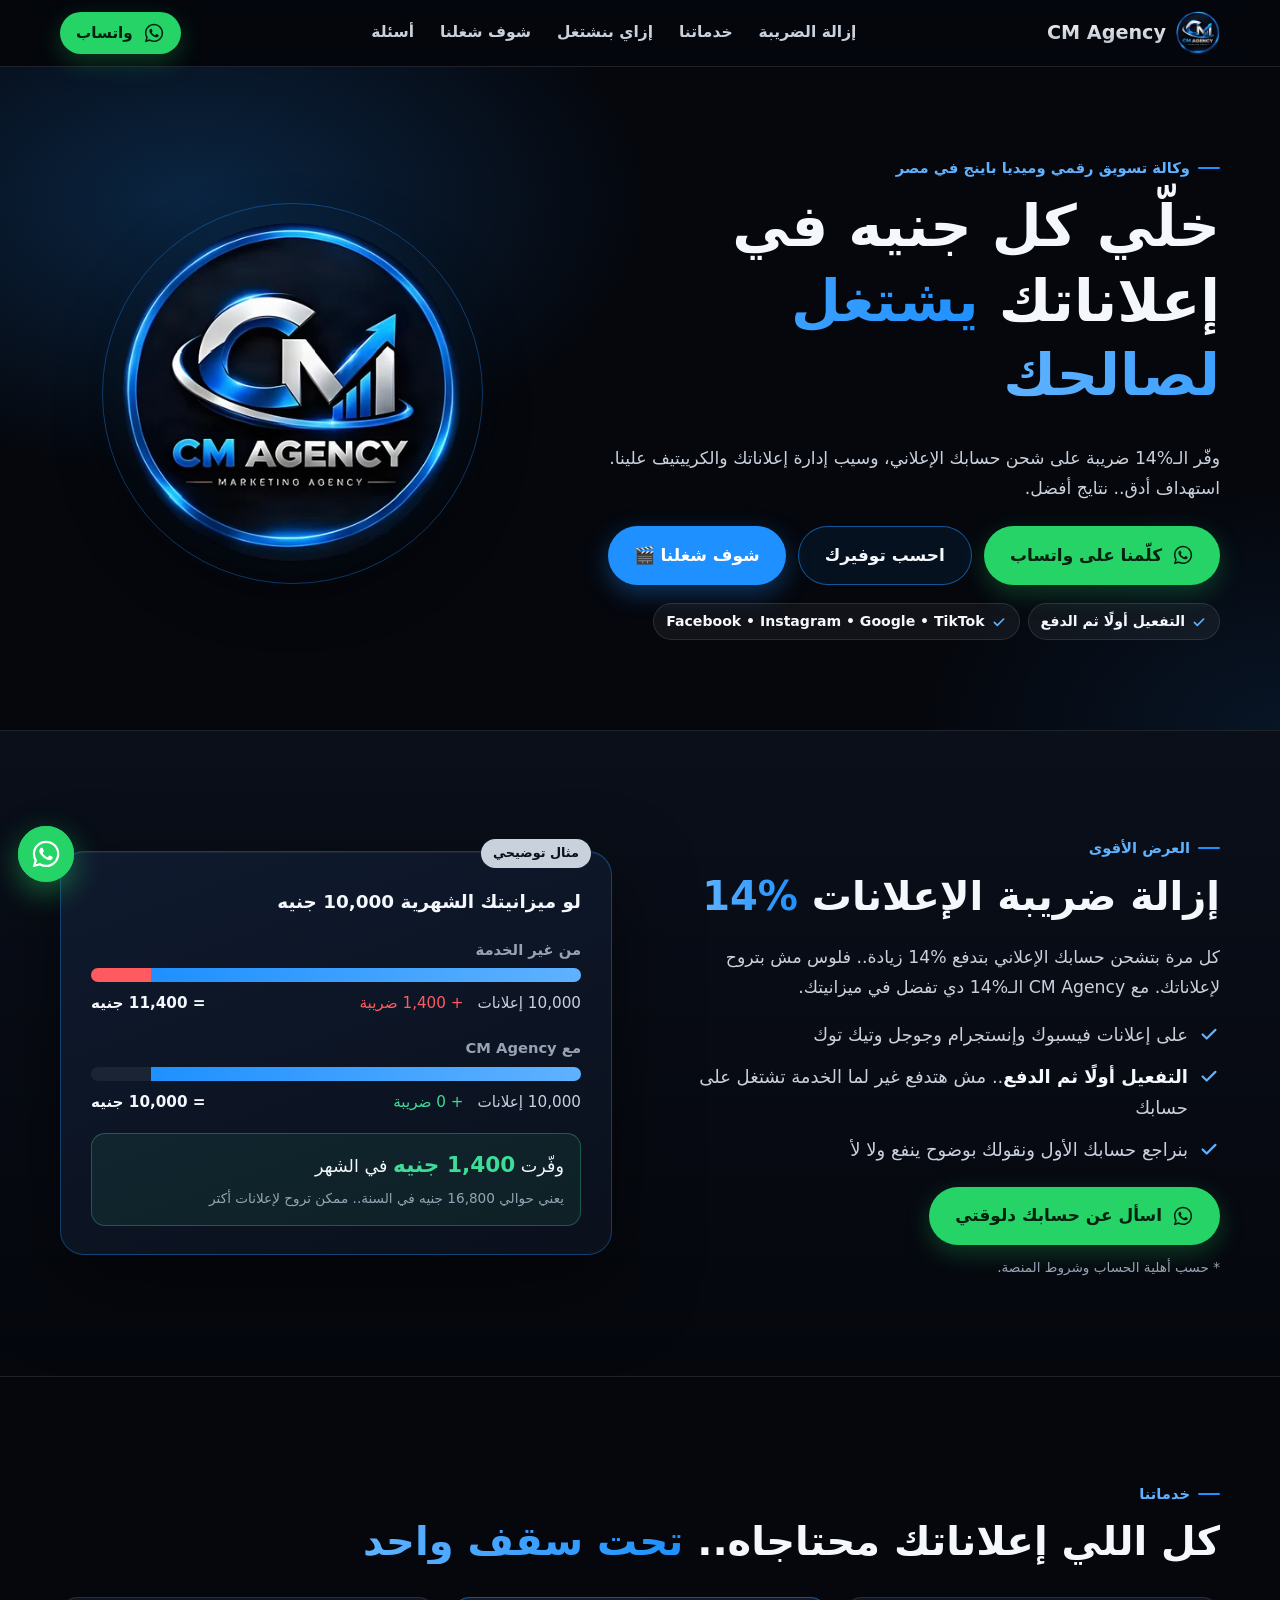
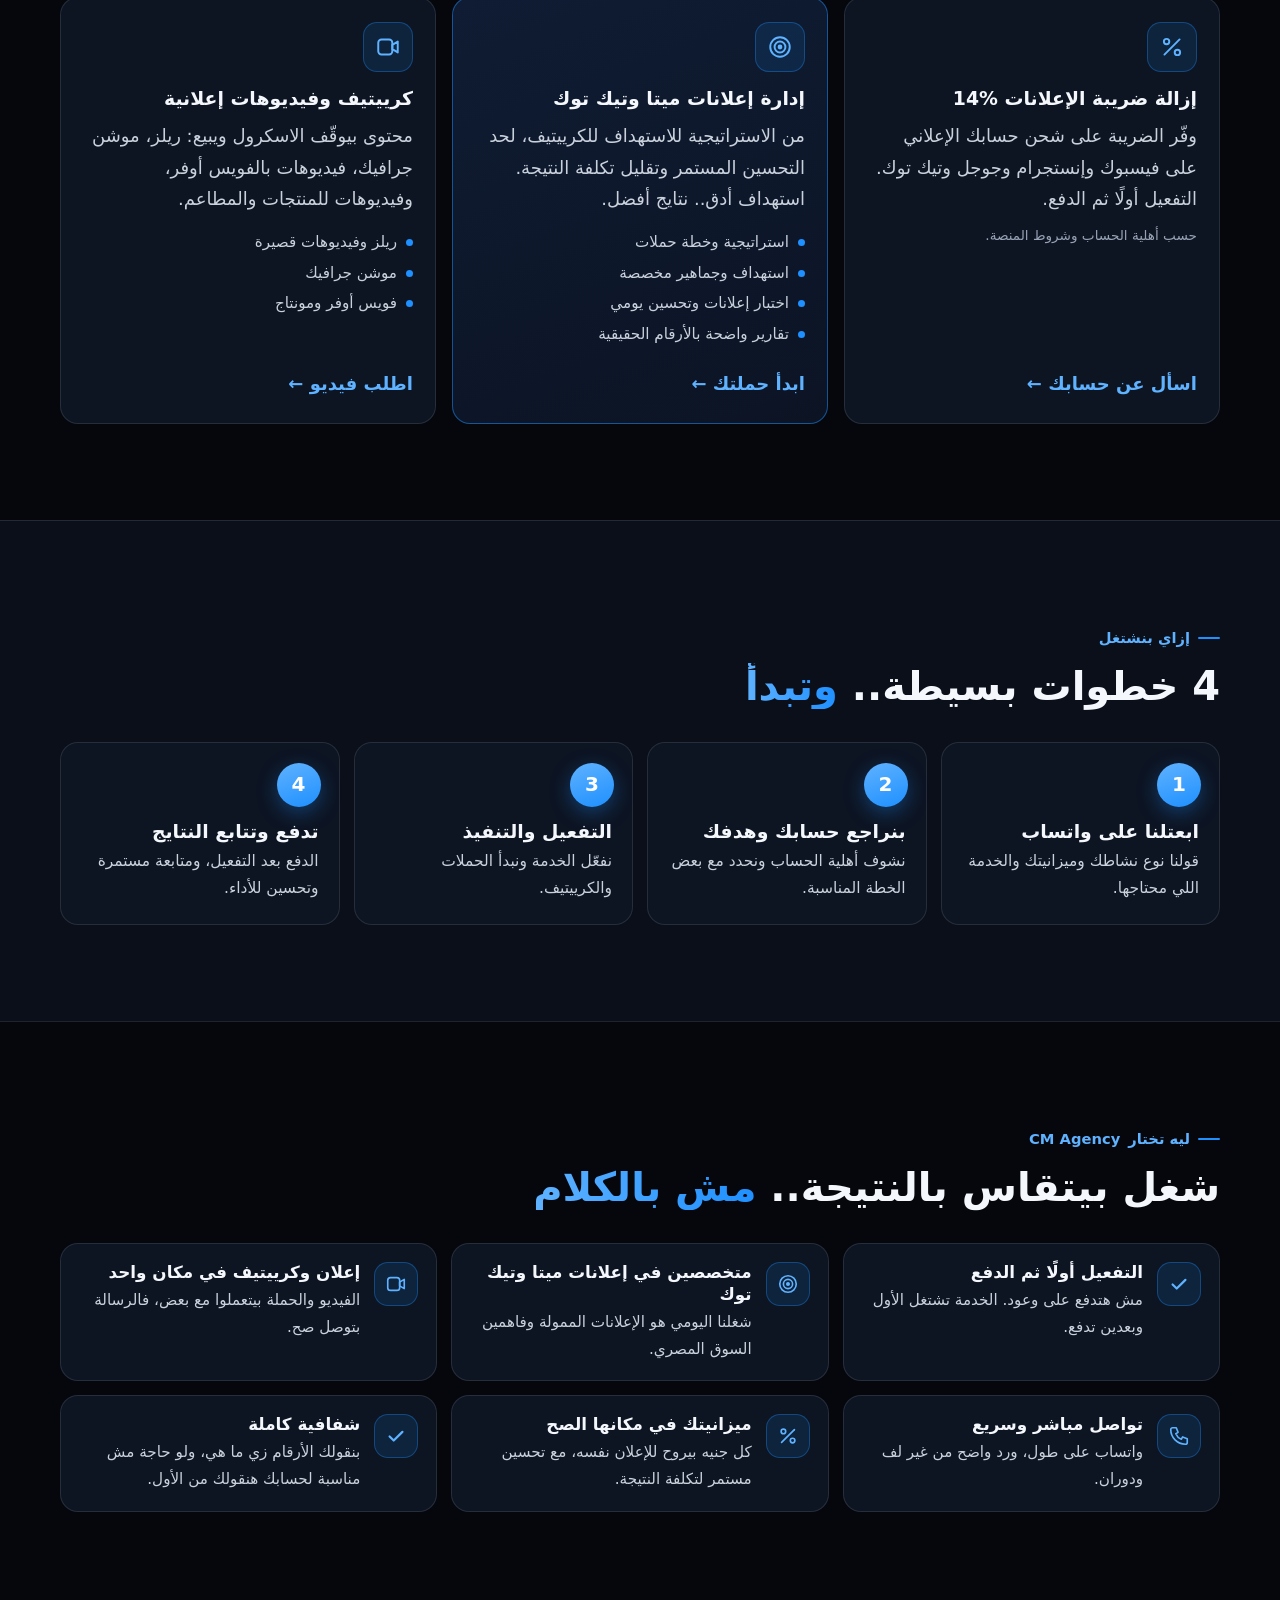
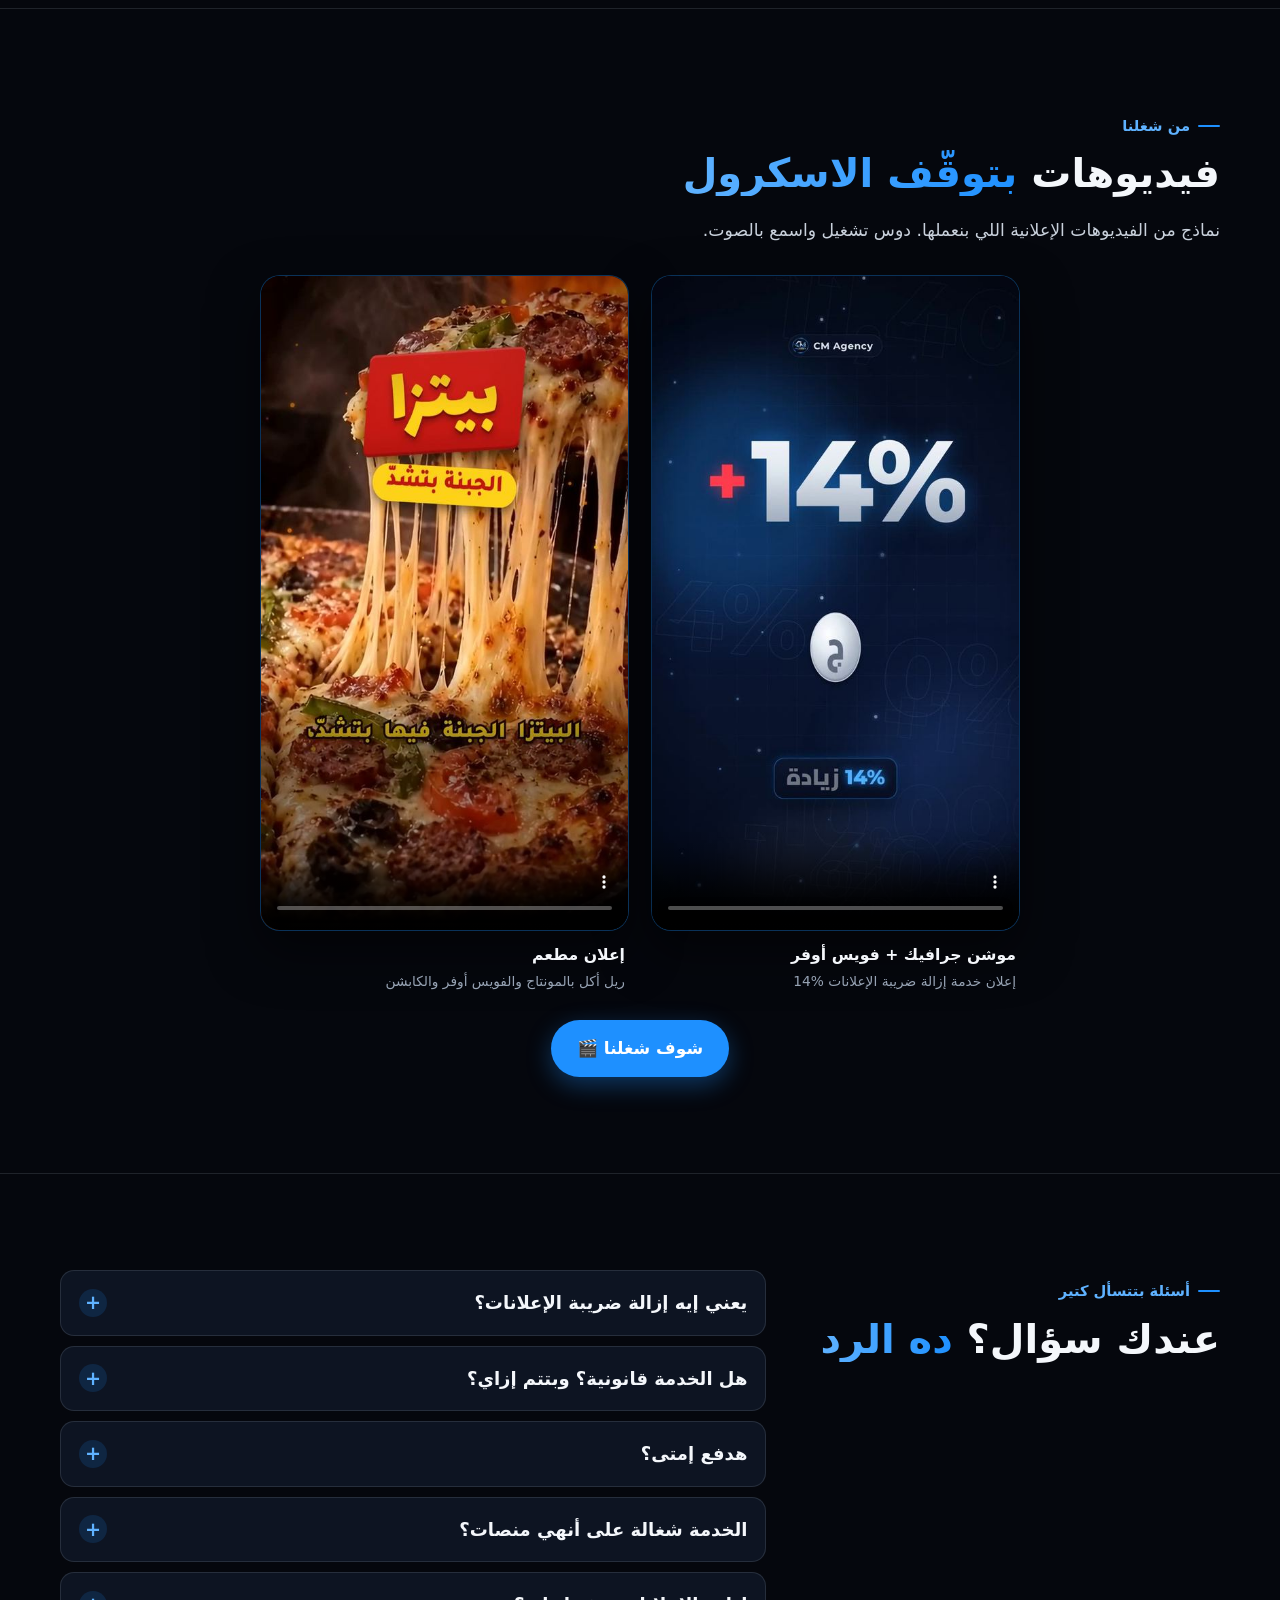
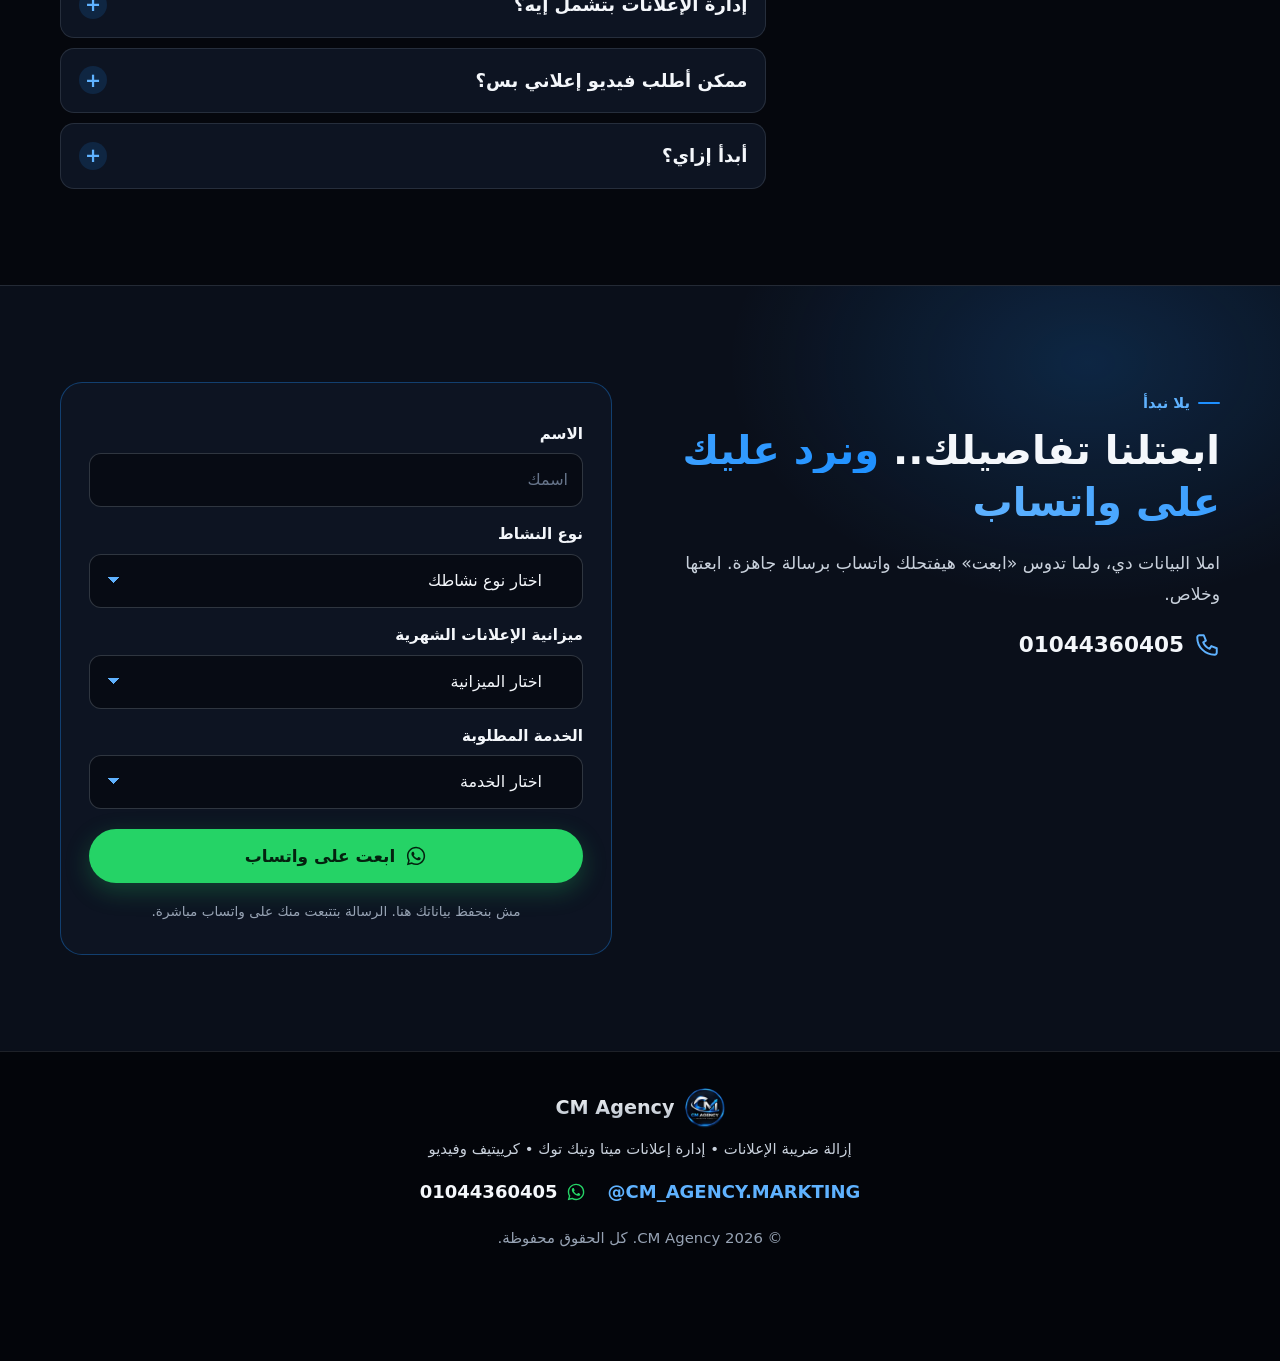
==== index.html @ 2cf94ce6 "Add main page with link to /work" ====
<!doctype html>
<html lang="ar" dir="rtl">
<head>
<meta charset="utf-8">
<meta name="viewport" content="width=device-width, initial-scale=1, viewport-fit=cover">
<title>CM Agency | إزالة ضريبة الإعلانات 14% وإدارة إعلانات Meta وTikTok</title>
<meta name="description" content="CM Agency وكالة تسويق رقمي في مصر: إزالة ضريبة الإعلانات 14% على فيسبوك وإنستجرام وجوجل وتيك توك (التفعيل أولًا ثم الدفع)، إدارة احترافية للإعلانات، وفيديوهات وكرييتيف بتبيع.">
<meta name="theme-color" content="#05070d">
<meta property="og:title" content="CM Agency | وفّر 14% من تكلفة إعلاناتك">
<meta property="og:description" content="إزالة ضريبة الإعلانات 14% • إدارة إعلانات Meta وTikTok • فيديوهات وكرييتيف. التفعيل أولًا ثم الدفع.">
<meta property="og:image" content="https://ahmedxmarketing.github.io/cm-agency/og.png">
<meta property="og:url" content="https://ahmedxmarketing.github.io/cm-agency/">
<meta property="og:type" content="website">
<meta property="og:locale" content="ar_EG">
<link rel="icon" type="image/png" href="favicon.png">
<link rel="apple-touch-icon" href="apple-touch-icon.png">
<link rel="preload" href="assets/fonts/cairo-arabic.woff2" as="font" type="font/woff2" crossorigin>
<link rel="stylesheet" href="styles.css">
</head>
<body>
<a class="skip" href="#main">تخطّي للمحتوى</a>

<header class="topbar">
  <div class="wrap topbar__in">
    <a class="brand" href="#top" aria-label="CM Agency - الرئيسية">
      <img src="assets/logo-192.webp" width="44" height="44" alt="شعار CM Agency">
      <span class="brand__name" lang="en" dir="ltr">CM Agency</span>
    </a>
    <nav class="nav" aria-label="روابط الصفحة">
      <a href="#tax">إزالة الضريبة</a>
      <a href="#services">خدماتنا</a>
      <a href="#how">إزاي بنشتغل</a>
      <a href="work/">شوف شغلنا</a>
      <a href="#faq">أسئلة</a>
    </nav>
    <a class="btn btn--wa btn--sm" href="https://wa.me/201044360405?text=%D8%A3%D9%87%D9%84%D8%A7%D9%8B%20CM%20Agency%20%D8%B9%D8%A7%D9%8A%D8%B2%20%D8%A3%D8%B9%D8%B1%D9%81%20%D8%AA%D9%81%D8%A7%D8%B5%D9%8A%D9%84%20%D8%A3%D9%83%D8%AA%D8%B1%20%D8%B9%D9%86%20%D8%AE%D8%AF%D9%85%D8%A7%D8%AA%D9%83%D9%85" target="_blank" rel="noopener"><svg viewBox="0 0 24 24" aria-hidden="true"><path fill="currentColor" d="M12.04 2C6.58 2 2.13 6.45 2.13 11.91c0 1.75.46 3.45 1.32 4.95L2.05 22l5.25-1.38a9.9 9.9 0 0 0 4.74 1.21h.01c5.46 0 9.91-4.45 9.91-9.91 0-2.65-1.03-5.14-2.9-7.01A9.82 9.82 0 0 0 12.04 2Zm0 18.15h-.01a8.2 8.2 0 0 1-4.19-1.15l-.3-.18-3.12.82.83-3.04-.2-.31a8.23 8.23 0 0 1-1.26-4.38c0-4.54 3.7-8.24 8.25-8.24 2.2 0 4.27.86 5.83 2.42a8.18 8.18 0 0 1 2.41 5.83c0 4.54-3.7 8.23-8.24 8.23Zm4.52-6.16c-.25-.12-1.47-.72-1.69-.81-.23-.08-.39-.12-.56.13-.16.25-.64.81-.79.97-.14.17-.29.19-.54.06-.25-.12-1.05-.39-1.99-1.23-.74-.66-1.23-1.47-1.38-1.72-.14-.25-.02-.38.11-.51.11-.11.25-.29.37-.43.13-.15.17-.25.25-.42.08-.17.04-.31-.02-.43-.06-.13-.56-1.34-.76-1.84-.2-.48-.41-.42-.56-.43h-.48c-.17 0-.43.06-.66.31-.23.25-.87.85-.87 2.07 0 1.22.89 2.4 1.01 2.56.12.17 1.75 2.67 4.24 3.74.59.26 1.05.41 1.41.52.59.19 1.13.16 1.56.1.48-.07 1.47-.6 1.67-1.18.21-.58.21-1.07.14-1.18-.06-.1-.22-.16-.47-.29Z"/></svg><span>واتساب</span></a>
  </div>
</header>

<main id="main">
<section class="hero" id="top">
  <div class="wrap hero__in">
    <div class="hero__copy">
      <p class="eyebrow">وكالة تسويق رقمي وميديا باينج في مصر</p>
      <h1>خلّي كل جنيه في إعلاناتك <span class="hl">يشتغل لصالحك</span></h1>
      <p class="lead">وفّر الـ<span class="num">14%</span> ضريبة على شحن حسابك الإعلاني، وسيب إدارة إعلاناتك والكرييتيف علينا. استهداف أدق.. نتايج أفضل.</p>
      <div class="cta-row">
        <a class="btn btn--wa btn--lg" href="https://wa.me/201044360405?text=%D8%A3%D9%87%D9%84%D8%A7%D9%8B%20CM%20Agency%20%D8%B9%D8%A7%D9%8A%D8%B2%20%D8%A3%D8%B9%D8%B1%D9%81%20%D8%AA%D9%81%D8%A7%D8%B5%D9%8A%D9%84%20%D8%A3%D9%83%D8%AA%D8%B1%20%D8%B9%D9%86%20%D8%AE%D8%AF%D9%85%D8%A7%D8%AA%D9%83%D9%85" target="_blank" rel="noopener"><svg viewBox="0 0 24 24" aria-hidden="true"><path fill="currentColor" d="M12.04 2C6.58 2 2.13 6.45 2.13 11.91c0 1.75.46 3.45 1.32 4.95L2.05 22l5.25-1.38a9.9 9.9 0 0 0 4.74 1.21h.01c5.46 0 9.91-4.45 9.91-9.91 0-2.65-1.03-5.14-2.9-7.01A9.82 9.82 0 0 0 12.04 2Zm0 18.15h-.01a8.2 8.2 0 0 1-4.19-1.15l-.3-.18-3.12.82.83-3.04-.2-.31a8.23 8.23 0 0 1-1.26-4.38c0-4.54 3.7-8.24 8.25-8.24 2.2 0 4.27.86 5.83 2.42a8.18 8.18 0 0 1 2.41 5.83c0 4.54-3.7 8.23-8.24 8.23Zm4.52-6.16c-.25-.12-1.47-.72-1.69-.81-.23-.08-.39-.12-.56.13-.16.25-.64.81-.79.97-.14.17-.29.19-.54.06-.25-.12-1.05-.39-1.99-1.23-.74-.66-1.23-1.47-1.38-1.72-.14-.25-.02-.38.11-.51.11-.11.25-.29.37-.43.13-.15.17-.25.25-.42.08-.17.04-.31-.02-.43-.06-.13-.56-1.34-.76-1.84-.2-.48-.41-.42-.56-.43h-.48c-.17 0-.43.06-.66.31-.23.25-.87.85-.87 2.07 0 1.22.89 2.4 1.01 2.56.12.17 1.75 2.67 4.24 3.74.59.26 1.05.41 1.41.52.59.19 1.13.16 1.56.1.48-.07 1.47-.6 1.67-1.18.21-.58.21-1.07.14-1.18-.06-.1-.22-.16-.47-.29Z"/></svg><span>كلّمنا على واتساب</span></a>
        <a class="btn btn--ghost btn--lg" href="#tax">احسب توفيرك</a>
        <a class="btn btn--work btn--lg" href="work/">شوف شغلنا 🎬</a>
      </div>
      <ul class="chips" aria-label="مميزات سريعة">
        <li><svg viewBox="0 0 24 24" aria-hidden="true" fill="none" stroke="currentColor" stroke-width="2.4" stroke-linecap="round" stroke-linejoin="round"><path d="m5 12.5 4.5 4.5L19 7.5"/></svg>التفعيل أولًا ثم الدفع</li>
        <li><svg viewBox="0 0 24 24" aria-hidden="true" fill="none" stroke="currentColor" stroke-width="2.4" stroke-linecap="round" stroke-linejoin="round"><path d="m5 12.5 4.5 4.5L19 7.5"/></svg><span lang="en" dir="ltr">Facebook • Instagram • Google • TikTok</span></li>
      </ul>
    </div>
    <div class="hero__art" aria-hidden="true">
      <div class="orb"><img src="assets/logo-384.webp" width="384" height="384" alt="" fetchpriority="high"></div>
    </div>
  </div>
</section>

<section class="section tax" id="tax" aria-labelledby="tax-h">
  <div class="wrap tax__in">
    <div class="tax__copy">
      <p class="eyebrow">العرض الأقوى</p>
      <h2 id="tax-h">إزالة ضريبة الإعلانات <span class="hl num">14%</span></h2>
      <p class="lead">كل مرة بتشحن حسابك الإعلاني بتدفع <span class="num">14%</span> زيادة.. فلوس مش بتروح لإعلاناتك. مع CM Agency الـ<span class="num">14%</span> دي تفضل في ميزانيتك.</p>
      <ul class="ticks">
        <li><svg viewBox="0 0 24 24" aria-hidden="true" fill="none" stroke="currentColor" stroke-width="2.4" stroke-linecap="round" stroke-linejoin="round"><path d="m5 12.5 4.5 4.5L19 7.5"/></svg><span>على إعلانات فيسبوك وإنستجرام وجوجل وتيك توك</span></li>
        <li><svg viewBox="0 0 24 24" aria-hidden="true" fill="none" stroke="currentColor" stroke-width="2.4" stroke-linecap="round" stroke-linejoin="round"><path d="m5 12.5 4.5 4.5L19 7.5"/></svg><span><strong>التفعيل أولًا ثم الدفع</strong>.. مش هتدفع غير لما الخدمة تشتغل على حسابك</span></li>
        <li><svg viewBox="0 0 24 24" aria-hidden="true" fill="none" stroke="currentColor" stroke-width="2.4" stroke-linecap="round" stroke-linejoin="round"><path d="m5 12.5 4.5 4.5L19 7.5"/></svg><span>بنراجع حسابك الأول ونقولك بوضوح ينفع ولا لأ</span></li>
      </ul>
      <a class="btn btn--wa btn--lg" href="https://wa.me/201044360405?text=%D8%A3%D9%87%D9%84%D8%A7%D9%8B%20CM%20Agency%20%D8%B9%D8%A7%D9%8A%D8%B2%20%D8%A3%D8%B9%D8%B1%D9%81%20%D8%AA%D9%81%D8%A7%D8%B5%D9%8A%D9%84%20%D8%AE%D8%AF%D9%85%D8%A9%20%D8%A5%D8%B2%D8%A7%D9%84%D8%A9%20%D8%B6%D8%B1%D9%8A%D8%A8%D8%A9%20%D8%A7%D9%84%D8%A5%D8%B9%D9%84%D8%A7%D9%86%D8%A7%D8%AA%2014%25%20%D9%88%D9%87%D9%84%20%D8%AD%D8%B3%D8%A7%D8%A8%D9%8A%20%D9%85%D8%A4%D9%87%D9%84" target="_blank" rel="noopener"><svg viewBox="0 0 24 24" aria-hidden="true"><path fill="currentColor" d="M12.04 2C6.58 2 2.13 6.45 2.13 11.91c0 1.75.46 3.45 1.32 4.95L2.05 22l5.25-1.38a9.9 9.9 0 0 0 4.74 1.21h.01c5.46 0 9.91-4.45 9.91-9.91 0-2.65-1.03-5.14-2.9-7.01A9.82 9.82 0 0 0 12.04 2Zm0 18.15h-.01a8.2 8.2 0 0 1-4.19-1.15l-.3-.18-3.12.82.83-3.04-.2-.31a8.23 8.23 0 0 1-1.26-4.38c0-4.54 3.7-8.24 8.25-8.24 2.2 0 4.27.86 5.83 2.42a8.18 8.18 0 0 1 2.41 5.83c0 4.54-3.7 8.23-8.24 8.23Zm4.52-6.16c-.25-.12-1.47-.72-1.69-.81-.23-.08-.39-.12-.56.13-.16.25-.64.81-.79.97-.14.17-.29.19-.54.06-.25-.12-1.05-.39-1.99-1.23-.74-.66-1.23-1.47-1.38-1.72-.14-.25-.02-.38.11-.51.11-.11.25-.29.37-.43.13-.15.17-.25.25-.42.08-.17.04-.31-.02-.43-.06-.13-.56-1.34-.76-1.84-.2-.48-.41-.42-.56-.43h-.48c-.17 0-.43.06-.66.31-.23.25-.87.85-.87 2.07 0 1.22.89 2.4 1.01 2.56.12.17 1.75 2.67 4.24 3.74.59.26 1.05.41 1.41.52.59.19 1.13.16 1.56.1.48-.07 1.47-.6 1.67-1.18.21-.58.21-1.07.14-1.18-.06-.1-.22-.16-.47-.29Z"/></svg><span>اسأل عن حسابك دلوقتي</span></a>
      <p class="fine">* حسب أهلية الحساب وشروط المنصة.</p>
    </div>
    <figure class="calc" aria-labelledby="calc-cap">
      <span class="tag">مثال توضيحي</span>
      <figcaption id="calc-cap" class="calc__title">لو ميزانيتك الشهرية <span class="num">10,000</span> جنيه</figcaption>
      <div class="calc__row">
        <div class="calc__label">من غير الخدمة</div>
        <div class="bar"><span class="bar__base" style="width:87.7%"></span><span class="bar__tax" style="width:12.3%"></span></div>
        <div class="calc__nums"><span><span class="num">10,000</span> إعلانات</span><span class="red">+ <span class="num">1,400</span> ضريبة</span><b>= <span class="num">11,400</span> جنيه</b></div>
      </div>
      <div class="calc__row">
        <div class="calc__label">مع <span lang="en" dir="ltr">CM Agency</span></div>
        <div class="bar"><span class="bar__base" style="width:87.7%"></span></div>
        <div class="calc__nums"><span><span class="num">10,000</span> إعلانات</span><span class="ok">+ <span class="num">0</span> ضريبة</span><b>= <span class="num">10,000</span> جنيه</b></div>
      </div>
      <div class="calc__save">وفّرت <strong><span class="num">1,400</span> جنيه</strong> في الشهر<br><small>يعني حوالي <span class="num">16,800</span> جنيه في السنة.. ممكن تروح لإعلانات أكتر</small></div>
    </figure>
  </div>
</section>

<section class="section" id="services" aria-labelledby="srv-h">
  <div class="wrap">
    <div class="head">
      <p class="eyebrow">خدماتنا</p>
      <h2 id="srv-h">كل اللي إعلاناتك محتاجاه.. <span class="hl">تحت سقف واحد</span></h2>
    </div>
    <div class="cards">
      <article class="card">
        <span class="ic"><svg viewBox="0 0 24 24" aria-hidden="true" fill="none" stroke="currentColor" stroke-width="1.8" stroke-linecap="round" stroke-linejoin="round"><path d="M19 5 5 19"/><circle cx="7" cy="7" r="2.5"/><circle cx="17" cy="17" r="2.5"/></svg></span>
        <h3>إزالة ضريبة الإعلانات <span class="num">14%</span></h3>
        <p>وفّر الضريبة على شحن حسابك الإعلاني على فيسبوك وإنستجرام وجوجل وتيك توك. التفعيل أولًا ثم الدفع.</p>
        <p class="fine">حسب أهلية الحساب وشروط المنصة.</p>
        <a class="link" href="https://wa.me/201044360405?text=%D8%A3%D9%87%D9%84%D8%A7%D9%8B%20CM%20Agency%20%D8%B9%D8%A7%D9%8A%D8%B2%20%D8%A3%D8%B9%D8%B1%D9%81%20%D8%AA%D9%81%D8%A7%D8%B5%D9%8A%D9%84%20%D8%AE%D8%AF%D9%85%D8%A9%20%D8%A5%D8%B2%D8%A7%D9%84%D8%A9%20%D8%B6%D8%B1%D9%8A%D8%A8%D8%A9%20%D8%A7%D9%84%D8%A5%D8%B9%D9%84%D8%A7%D9%86%D8%A7%D8%AA%2014%25%20%D9%88%D9%87%D9%84%20%D8%AD%D8%B3%D8%A7%D8%A8%D9%8A%20%D9%85%D8%A4%D9%87%D9%84" target="_blank" rel="noopener">اسأل عن حسابك ←</a>
      </article>
      <article class="card card--feat">
        <span class="ic"><svg viewBox="0 0 24 24" aria-hidden="true" fill="none" stroke="currentColor" stroke-width="1.8" stroke-linecap="round"><circle cx="12" cy="12" r="9"/><circle cx="12" cy="12" r="5"/><circle cx="12" cy="12" r="1.3" fill="currentColor"/></svg></span>
        <h3>إدارة إعلانات ميتا وتيك توك</h3>
        <p>من الاستراتيجية للاستهداف للكرييتيف، لحد التحسين المستمر وتقليل تكلفة النتيجة. استهداف أدق.. نتايج أفضل.</p>
        <ul class="mini"><li>استراتيجية وخطة حملات</li><li>استهداف وجماهير مخصصة</li><li>اختبار إعلانات وتحسين يومي</li><li>تقارير واضحة بالأرقام الحقيقية</li></ul>
        <a class="link" href="https://wa.me/201044360405?text=%D8%A3%D9%87%D9%84%D8%A7%D9%8B%20CM%20Agency%20%D8%B9%D8%A7%D9%8A%D8%B2%20%D8%A3%D8%B9%D8%B1%D9%81%20%D8%AA%D9%81%D8%A7%D8%B5%D9%8A%D9%84%20%D8%A5%D8%AF%D8%A7%D8%B1%D8%A9%20%D8%A7%D9%84%D8%A5%D8%B9%D9%84%D8%A7%D9%86%D8%A7%D8%AA%20%D8%B9%D9%84%D9%89%20Meta%20%D9%88TikTok" target="_blank" rel="noopener">ابدأ حملتك ←</a>
      </article>
      <article class="card">
        <span class="ic"><svg viewBox="0 0 24 24" aria-hidden="true" fill="none" stroke="currentColor" stroke-width="1.8" stroke-linejoin="round"><rect x="3" y="5" width="13" height="14" rx="3"/><path d="m16 10 5-3v10l-5-3z"/></svg></span>
        <h3>كرييتيف وفيديوهات إعلانية</h3>
        <p>محتوى بيوقّف الاسكرول ويبيع: ريلز، موشن جرافيك، فيديوهات بالفويس أوفر، وفيديوهات للمنتجات والمطاعم.</p>
        <ul class="mini"><li>ريلز وفيديوهات قصيرة</li><li>موشن جرافيك</li><li>فويس أوفر ومونتاج</li></ul>
        <a class="link" href="https://wa.me/201044360405?text=%D8%A3%D9%87%D9%84%D8%A7%D9%8B%20CM%20Agency%20%D8%B9%D8%A7%D9%8A%D8%B2%20%D9%81%D9%8A%D8%AF%D9%8A%D9%88%20%D8%A5%D8%B9%D9%84%D8%A7%D9%86%D9%8A%20/%20%D9%83%D8%B1%D9%8A%D9%8A%D8%AA%D9%8A%D9%81%20%D9%84%D9%85%D8%B4%D8%B1%D9%88%D8%B9%D9%8A" target="_blank" rel="noopener">اطلب فيديو ←</a>
      </article>
    </div>
  </div>
</section>

<section class="section how" id="how" aria-labelledby="how-h">
  <div class="wrap">
    <div class="head">
      <p class="eyebrow">إزاي بنشتغل</p>
      <h2 id="how-h">4 خطوات بسيطة.. <span class="hl">وتبدأ</span></h2>
    </div>
    <ol class="steps">
      <li><span class="step__n">1</span><h3>ابعتلنا على واتساب</h3><p>قولنا نوع نشاطك وميزانيتك والخدمة اللي محتاجها.</p></li>
      <li><span class="step__n">2</span><h3>بنراجع حسابك وهدفك</h3><p>نشوف أهلية الحساب ونحدد مع بعض الخطة المناسبة.</p></li>
      <li><span class="step__n">3</span><h3>التفعيل والتنفيذ</h3><p>نفعّل الخدمة ونبدأ الحملات والكرييتيف.</p></li>
      <li><span class="step__n">4</span><h3>تدفع وتتابع النتايج</h3><p>الدفع بعد التفعيل، ومتابعة مستمرة وتحسين للأداء.</p></li>
    </ol>
  </div>
</section>

<section class="section" id="why" aria-labelledby="why-h">
  <div class="wrap">
    <div class="head">
      <p class="eyebrow">ليه تختار <span lang="en" dir="ltr">CM Agency</span></p>
      <h2 id="why-h">شغل بيتقاس بالنتيجة.. <span class="hl">مش بالكلام</span></h2>
    </div>
    <ul class="why">
      <li><span class="ic"><svg viewBox="0 0 24 24" aria-hidden="true" fill="none" stroke="currentColor" stroke-width="2.4" stroke-linecap="round" stroke-linejoin="round"><path d="m5 12.5 4.5 4.5L19 7.5"/></svg></span><div><h3>التفعيل أولًا ثم الدفع</h3><p>مش هتدفع على وعود. الخدمة تشتغل الأول وبعدين تدفع.</p></div></li>
      <li><span class="ic"><svg viewBox="0 0 24 24" aria-hidden="true" fill="none" stroke="currentColor" stroke-width="1.8" stroke-linecap="round"><circle cx="12" cy="12" r="9"/><circle cx="12" cy="12" r="5"/><circle cx="12" cy="12" r="1.3" fill="currentColor"/></svg></span><div><h3>متخصصين في إعلانات ميتا وتيك توك</h3><p>شغلنا اليومي هو الإعلانات الممولة وفاهمين السوق المصري.</p></div></li>
      <li><span class="ic"><svg viewBox="0 0 24 24" aria-hidden="true" fill="none" stroke="currentColor" stroke-width="1.8" stroke-linejoin="round"><rect x="3" y="5" width="13" height="14" rx="3"/><path d="m16 10 5-3v10l-5-3z"/></svg></span><div><h3>إعلان وكرييتيف في مكان واحد</h3><p>الفيديو والحملة بيتعملوا مع بعض، فالرسالة بتوصل صح.</p></div></li>
      <li><span class="ic"><svg viewBox="0 0 24 24" aria-hidden="true" fill="none" stroke="currentColor" stroke-width="1.8" stroke-linejoin="round"><path d="M5 3h4l2 5-2.5 1.5a11 11 0 0 0 6 6L16 13l5 2v4a2 2 0 0 1-2 2A16 16 0 0 1 3 5a2 2 0 0 1 2-2Z"/></svg></span><div><h3>تواصل مباشر وسريع</h3><p>واتساب على طول، ورد واضح من غير لف ودوران.</p></div></li>
      <li><span class="ic"><svg viewBox="0 0 24 24" aria-hidden="true" fill="none" stroke="currentColor" stroke-width="1.8" stroke-linecap="round" stroke-linejoin="round"><path d="M19 5 5 19"/><circle cx="7" cy="7" r="2.5"/><circle cx="17" cy="17" r="2.5"/></svg></span><div><h3>ميزانيتك في مكانها الصح</h3><p>كل جنيه بيروح للإعلان نفسه، مع تحسين مستمر لتكلفة النتيجة.</p></div></li>
      <li><span class="ic"><svg viewBox="0 0 24 24" aria-hidden="true" fill="none" stroke="currentColor" stroke-width="2.4" stroke-linecap="round" stroke-linejoin="round"><path d="m5 12.5 4.5 4.5L19 7.5"/></svg></span><div><h3>شفافية كاملة</h3><p>بنقولك الأرقام زي ما هي، ولو حاجة مش مناسبة لحسابك هنقولك من الأول.</p></div></li>
    </ul>
  </div>
</section>

<section class="section work" id="work" aria-labelledby="work-h">
  <div class="wrap">
    <div class="head">
      <p class="eyebrow">من شغلنا</p>
      <h2 id="work-h">فيديوهات <span class="hl">بتوقّف الاسكرول</span></h2>
      <p class="lead">نماذج من الفيديوهات الإعلانية اللي بنعملها. دوس تشغيل واسمع بالصوت.</p>
    </div>
    <div class="reels">
      <figure class="reel">
        <div class="reel__frame"><video controls playsinline preload="none" poster="assets/video/cm-ads-reel-poster.jpg" width="720" height="1280" aria-label="فيديو موشن جرافيك عن إزالة ضريبة الإعلانات 14%"><source src="assets/video/cm-ads-reel.mp4" type="video/mp4"></video></div>
        <figcaption><strong>موشن جرافيك + فويس أوفر</strong><span>إعلان خدمة إزالة ضريبة الإعلانات <span class="num">14%</span></span></figcaption>
      </figure>
      <figure class="reel">
        <div class="reel__frame"><video controls playsinline preload="none" poster="assets/video/restaurant-promo-poster.jpg" width="720" height="1280" aria-label="فيديو إعلاني لمطعم"><source src="assets/video/restaurant-promo.mp4" type="video/mp4"></video></div>
        <figcaption><strong>إعلان مطعم</strong><span>ريل أكل بالمونتاج والفويس أوفر والكابشن</span></figcaption>
      </figure>
    </div>
    <div class="more-work"><a class="btn btn--work btn--lg" href="work/">شوف شغلنا 🎬</a></div>
  </div>
</section>

<section class="section faq" id="faq" aria-labelledby="faq-h">
  <div class="wrap faq__in">
    <div class="head">
      <p class="eyebrow">أسئلة بتتسأل كتير</p>
      <h2 id="faq-h">عندك سؤال؟ <span class="hl">ده الرد</span></h2>
    </div>
    <div class="qa">
      <details><summary>يعني إيه إزالة ضريبة الإعلانات؟</summary><p>لما بتشحن حسابك الإعلاني بالطريقة العادية بيتضاف على المبلغ ضريبة <span class="num">14%</span>. خدمتنا بتخلّي شحن حسابك على فيسبوك وإنستجرام وجوجل وتيك توك من غير الـ<span class="num">14%</span> دي، فالمبلغ كله يروح لإعلاناتك. ده بيتم حسب أهلية الحساب وشروط المنصة.</p></details>
      <details><summary>هل الخدمة قانونية؟ وبتتم إزاي؟</summary><p>الطريقة بتختلف حسب نوع الحساب وطريقة الدفع وشروط كل منصة، عشان كده مش بنقول وعود عامة. بنراجع حسابك الأول، ونشرحلك قبل أي خطوة إزاي الخدمة هتتم على حسابك بالظبط. ولو حسابك مش مؤهل هنقولك من البداية بوضوح.</p></details>
      <details><summary>هدفع إمتى؟</summary><p>التفعيل أولًا ثم الدفع. يعني مش هتدفع غير لما الخدمة تتفعّل على حسابك.</p></details>
      <details><summary>الخدمة شغالة على أنهي منصات؟</summary><p>إزالة الضريبة على فيسبوك وإنستجرام وجوجل وتيك توك، وإدارة الإعلانات على ميتا (فيسبوك وإنستجرام) وتيك توك.</p></details>
      <details><summary>إدارة الإعلانات بتشمل إيه؟</summary><p>الاستراتيجية، والاستهداف، والكرييتيف، وإطلاق الحملات، والتحسين المستمر لتقليل تكلفة النتيجة، مع متابعة وتقارير واضحة.</p></details>
      <details><summary>ممكن أطلب فيديو إعلاني بس؟</summary><p>أكيد. ابعتلنا نوع نشاطك والفكرة اللي في دماغك، ونقولك نقدر نعمل إيه: ريلز، موشن جرافيك، فويس أوفر، أو فيديو منتج أو مطعم.</p></details>
      <details><summary>أبدأ إزاي؟</summary><p>املا الفورم اللي تحت أو ابعتلنا على واتساب مباشرة على <a href="https://wa.me/201044360405?text=%D8%A3%D9%87%D9%84%D8%A7%D9%8B%20CM%20Agency%20%D8%B9%D8%A7%D9%8A%D8%B2%20%D8%A3%D8%B9%D8%B1%D9%81%20%D8%AA%D9%81%D8%A7%D8%B5%D9%8A%D9%84%20%D8%A3%D9%83%D8%AA%D8%B1%20%D8%B9%D9%86%20%D8%AE%D8%AF%D9%85%D8%A7%D8%AA%D9%83%D9%85" target="_blank" rel="noopener"><span class="num">01044360405</span></a>، ونرد عليك ونحدد الخطوة الجاية.</p></details>
    </div>
  </div>
</section>

<section class="section contact" id="contact" aria-labelledby="contact-h">
  <div class="wrap contact__in">
    <div class="contact__copy">
      <p class="eyebrow">يلا نبدأ</p>
      <h2 id="contact-h">ابعتلنا تفاصيلك.. <span class="hl">ونرد عليك على واتساب</span></h2>
      <p class="lead">املا البيانات دي، ولما تدوس «ابعت» هيفتحلك واتساب برسالة جاهزة. ابعتها وخلاص.</p>
      <a class="phone" href="tel:+201044360405"><svg viewBox="0 0 24 24" aria-hidden="true" fill="none" stroke="currentColor" stroke-width="1.8" stroke-linejoin="round"><path d="M5 3h4l2 5-2.5 1.5a11 11 0 0 0 6 6L16 13l5 2v4a2 2 0 0 1-2 2A16 16 0 0 1 3 5a2 2 0 0 1 2-2Z"/></svg><span class="num">01044360405</span></a>
    </div>
    <form class="form" id="lead-form" novalidate>
      <label for="f-name">الاسم</label>
      <input id="f-name" name="name" type="text" autocomplete="name" required placeholder="اسمك">
      <label for="f-biz">نوع النشاط</label>
      <select id="f-biz" name="business" required>
        <option value="" selected disabled>اختار نوع نشاطك</option>
        <option>مطعم / كافيه</option><option>متجر أونلاين</option><option>ملابس وموضة</option><option>عيادة / خدمات طبية</option><option>عقارات</option><option>تعليم / كورسات</option><option>خدمات</option><option>نشاط تاني</option>
      </select>
      <label for="f-budget">ميزانية الإعلانات الشهرية</label>
      <select id="f-budget" name="budget" required>
        <option value="" selected disabled>اختار الميزانية</option>
        <option>أقل من 5,000 جنيه</option><option>من 5,000 لـ 15,000 جنيه</option><option>من 15,000 لـ 50,000 جنيه</option><option>أكتر من 50,000 جنيه</option><option>لسه مش محدد</option>
      </select>
      <label for="f-service">الخدمة المطلوبة</label>
      <select id="f-service" name="service" required>
        <option value="" selected disabled>اختار الخدمة</option>
        <option>إزالة ضريبة الإعلانات 14%</option><option>إدارة إعلانات Meta / TikTok</option><option>فيديوهات وكرييتيف</option><option>باكدج كامل</option>
      </select>
      <p class="form__err" id="form-err" role="alert" hidden>من فضلك املا كل البيانات.</p>
      <button class="btn btn--wa btn--lg btn--block" type="submit"><svg viewBox="0 0 24 24" aria-hidden="true"><path fill="currentColor" d="M12.04 2C6.58 2 2.13 6.45 2.13 11.91c0 1.75.46 3.45 1.32 4.95L2.05 22l5.25-1.38a9.9 9.9 0 0 0 4.74 1.21h.01c5.46 0 9.91-4.45 9.91-9.91 0-2.65-1.03-5.14-2.9-7.01A9.82 9.82 0 0 0 12.04 2Zm0 18.15h-.01a8.2 8.2 0 0 1-4.19-1.15l-.3-.18-3.12.82.83-3.04-.2-.31a8.23 8.23 0 0 1-1.26-4.38c0-4.54 3.7-8.24 8.25-8.24 2.2 0 4.27.86 5.83 2.42a8.18 8.18 0 0 1 2.41 5.83c0 4.54-3.7 8.23-8.24 8.23Zm4.52-6.16c-.25-.12-1.47-.72-1.69-.81-.23-.08-.39-.12-.56.13-.16.25-.64.81-.79.97-.14.17-.29.19-.54.06-.25-.12-1.05-.39-1.99-1.23-.74-.66-1.23-1.47-1.38-1.72-.14-.25-.02-.38.11-.51.11-.11.25-.29.37-.43.13-.15.17-.25.25-.42.08-.17.04-.31-.02-.43-.06-.13-.56-1.34-.76-1.84-.2-.48-.41-.42-.56-.43h-.48c-.17 0-.43.06-.66.31-.23.25-.87.85-.87 2.07 0 1.22.89 2.4 1.01 2.56.12.17 1.75 2.67 4.24 3.74.59.26 1.05.41 1.41.52.59.19 1.13.16 1.56.1.48-.07 1.47-.6 1.67-1.18.21-.58.21-1.07.14-1.18-.06-.1-.22-.16-.47-.29Z"/></svg><span>ابعت على واتساب</span></button>
      <p class="fine">مش بنحفظ بياناتك هنا. الرسالة بتتبعت منك على واتساب مباشرة.</p>
    </form>
  </div>
</section>
</main>

<footer class="footer">
  <div class="wrap footer__in">
    <div class="brand"><img src="assets/logo-192.webp" width="40" height="40" alt="" loading="lazy"><span class="brand__name" lang="en" dir="ltr">CM Agency</span></div>
    <p>إزالة ضريبة الإعلانات • إدارة إعلانات ميتا وتيك توك • كرييتيف وفيديو</p>
    <ul class="footer__links">
      <li><span class="handle" lang="en" dir="ltr">@CM_AGENCY.MARKTING</span></li>
      <li><a href="https://wa.me/201044360405?text=%D8%A3%D9%87%D9%84%D8%A7%D9%8B%20CM%20Agency%20%D8%B9%D8%A7%D9%8A%D8%B2%20%D8%A3%D8%B9%D8%B1%D9%81%20%D8%AA%D9%81%D8%A7%D8%B5%D9%8A%D9%84%20%D8%A3%D9%83%D8%AA%D8%B1%20%D8%B9%D9%86%20%D8%AE%D8%AF%D9%85%D8%A7%D8%AA%D9%83%D9%85" target="_blank" rel="noopener"><svg viewBox="0 0 24 24" aria-hidden="true"><path fill="currentColor" d="M12.04 2C6.58 2 2.13 6.45 2.13 11.91c0 1.75.46 3.45 1.32 4.95L2.05 22l5.25-1.38a9.9 9.9 0 0 0 4.74 1.21h.01c5.46 0 9.91-4.45 9.91-9.91 0-2.65-1.03-5.14-2.9-7.01A9.82 9.82 0 0 0 12.04 2Zm0 18.15h-.01a8.2 8.2 0 0 1-4.19-1.15l-.3-.18-3.12.82.83-3.04-.2-.31a8.23 8.23 0 0 1-1.26-4.38c0-4.54 3.7-8.24 8.25-8.24 2.2 0 4.27.86 5.83 2.42a8.18 8.18 0 0 1 2.41 5.83c0 4.54-3.7 8.23-8.24 8.23Zm4.52-6.16c-.25-.12-1.47-.72-1.69-.81-.23-.08-.39-.12-.56.13-.16.25-.64.81-.79.97-.14.17-.29.19-.54.06-.25-.12-1.05-.39-1.99-1.23-.74-.66-1.23-1.47-1.38-1.72-.14-.25-.02-.38.11-.51.11-.11.25-.29.37-.43.13-.15.17-.25.25-.42.08-.17.04-.31-.02-.43-.06-.13-.56-1.34-.76-1.84-.2-.48-.41-.42-.56-.43h-.48c-.17 0-.43.06-.66.31-.23.25-.87.85-.87 2.07 0 1.22.89 2.4 1.01 2.56.12.17 1.75 2.67 4.24 3.74.59.26 1.05.41 1.41.52.59.19 1.13.16 1.56.1.48-.07 1.47-.6 1.67-1.18.21-.58.21-1.07.14-1.18-.06-.1-.22-.16-.47-.29Z"/></svg><span class="num">01044360405</span></a></li>
    </ul>
    <p class="fine">© <span class="num">2026</span> <span lang="en" dir="ltr">CM Agency</span>. كل الحقوق محفوظة.</p>
  </div>
</footer>

<a class="fab" href="https://wa.me/201044360405?text=%D8%A3%D9%87%D9%84%D8%A7%D9%8B%20CM%20Agency" target="_blank" rel="noopener" aria-label="كلّمنا على واتساب"><svg viewBox="0 0 24 24" aria-hidden="true"><path fill="currentColor" d="M12.04 2C6.58 2 2.13 6.45 2.13 11.91c0 1.75.46 3.45 1.32 4.95L2.05 22l5.25-1.38a9.9 9.9 0 0 0 4.74 1.21h.01c5.46 0 9.91-4.45 9.91-9.91 0-2.65-1.03-5.14-2.9-7.01A9.82 9.82 0 0 0 12.04 2Zm0 18.15h-.01a8.2 8.2 0 0 1-4.19-1.15l-.3-.18-3.12.82.83-3.04-.2-.31a8.23 8.23 0 0 1-1.26-4.38c0-4.54 3.7-8.24 8.25-8.24 2.2 0 4.27.86 5.83 2.42a8.18 8.18 0 0 1 2.41 5.83c0 4.54-3.7 8.23-8.24 8.23Zm4.52-6.16c-.25-.12-1.47-.72-1.69-.81-.23-.08-.39-.12-.56.13-.16.25-.64.81-.79.97-.14.17-.29.19-.54.06-.25-.12-1.05-.39-1.99-1.23-.74-.66-1.23-1.47-1.38-1.72-.14-.25-.02-.38.11-.51.11-.11.25-.29.37-.43.13-.15.17-.25.25-.42.08-.17.04-.31-.02-.43-.06-.13-.56-1.34-.76-1.84-.2-.48-.41-.42-.56-.43h-.48c-.17 0-.43.06-.66.31-.23.25-.87.85-.87 2.07 0 1.22.89 2.4 1.01 2.56.12.17 1.75 2.67 4.24 3.74.59.26 1.05.41 1.41.52.59.19 1.13.16 1.56.1.48-.07 1.47-.6 1.67-1.18.21-.58.21-1.07.14-1.18-.06-.1-.22-.16-.47-.29Z"/></svg></a>
<script src="script.js" defer></script>
</body>
</html>
---- styles.css ----
@font-face{font-family:"Cairo";font-style:normal;font-weight:200 1000;font-display:swap;src:url(assets/fonts/cairo-arabic.woff2) format("woff2");unicode-range:U+0600-06FF,U+0750-077F,U+0870-08FF,U+200C-200E,U+2010-2011,U+204F,U+2E41,U+FB50-FDFF,U+FE70-FEFC}
@font-face{font-family:"Cairo";font-style:normal;font-weight:200 1000;font-display:swap;src:url(assets/fonts/cairo-latin.woff2) format("woff2");unicode-range:U+0000-00FF,U+0131,U+0152-0153,U+02BB-02BC,U+02C6,U+02DA,U+02DC,U+0304,U+0308,U+0329,U+2000-206F,U+20AC,U+2122,U+2191,U+2193,U+2212,U+2215,U+FEFF,U+FFFD}

:root{--bg:#05070d;--bg2:#0a0f1a;--card:#0d1422;--line:rgba(192,204,220,.14);--blue:#1E90FF;--blue2:#5fb2ff;--silver:#c9d1dc;--muted:#97a3b4;--white:#f4f7fb;--wa:#25D366;--red:#ff5a5f;--ok:#3ddc97;--r:18px;--wrap:1160px}
*,*::before,*::after{box-sizing:border-box}
html{scroll-behavior:smooth;-webkit-text-size-adjust:100%;scroll-padding-top:76px}
body{margin:0;background:var(--bg);color:var(--silver);font-family:"Cairo",system-ui,-apple-system,"Segoe UI",Tahoma,sans-serif;font-size:17px;line-height:1.75;overflow-x:hidden;-webkit-font-smoothing:antialiased}
img,video,svg{display:block;max-width:100%}
a{color:var(--blue2)}
h1,h2,h3{color:var(--white);line-height:1.3;margin:0 0 .5em;font-weight:900}
h1{font-size:clamp(2rem,7.6vw,3.6rem)}
h2{font-size:clamp(1.6rem,5.6vw,2.5rem)}
h3{font-size:1.18rem;font-weight:800}
p{margin:0 0 1em}
.wrap{width:min(100% - 36px,var(--wrap));margin-inline:auto}
.num{direction:ltr;unicode-bidi:isolate;display:inline-block}
.hl{background:linear-gradient(90deg,var(--blue2),var(--blue));-webkit-background-clip:text;background-clip:text;color:transparent}
.hl.num{display:inline-block}
.eyebrow{display:inline-flex;align-items:center;gap:8px;color:var(--blue2);font-weight:800;font-size:.92rem;letter-spacing:0;margin-bottom:.6em}
.eyebrow::before{content:"";width:22px;height:2px;background:var(--blue);border-radius:2px}
.lead{font-size:1.08rem;color:var(--silver);max-width:60ch}
.fine{font-size:.85rem;color:var(--muted);margin:.8em 0 0}
.skip{position:absolute;inset-inline-start:12px;top:-60px;background:var(--blue);color:#fff;padding:8px 14px;border-radius:10px;z-index:100}
.skip:focus{top:12px}
:focus-visible{outline:3px solid var(--blue2);outline-offset:3px;border-radius:8px}

/* buttons */
.btn{display:inline-flex;align-items:center;justify-content:center;gap:10px;border-radius:999px;font-family:inherit;font-weight:800;text-decoration:none;border:0;cursor:pointer;transition:transform .15s ease,box-shadow .2s ease,background .2s;white-space:nowrap}
.btn svg{width:22px;height:22px;flex:none}
.btn--lg{padding:14px 26px;font-size:1.06rem;min-height:54px}
.btn--sm{padding:8px 16px;font-size:.95rem;min-height:42px}
.btn--block{width:100%}
.btn--wa{background:var(--wa);color:#04210f;box-shadow:0 8px 24px rgba(37,211,102,.25)}
.btn--wa:hover{transform:translateY(-2px);box-shadow:0 12px 30px rgba(37,211,102,.35)}
.btn--ghost{color:var(--white);border:1.5px solid rgba(30,144,255,.55);background:rgba(30,144,255,.08)}
.btn--ghost:hover{background:rgba(30,144,255,.18)}

/* top bar */
.topbar{position:sticky;top:0;z-index:50;background:rgba(5,7,13,.78);backdrop-filter:blur(12px);-webkit-backdrop-filter:blur(12px);border-bottom:1px solid var(--line)}
.topbar__in{display:flex;align-items:center;justify-content:space-between;gap:16px;height:66px}
.brand{display:flex;align-items:center;gap:10px;text-decoration:none}
.brand img{border-radius:50%}
.brand__name{font-weight:900;font-size:1.2rem;background:linear-gradient(180deg,#fff,#aab4c2);-webkit-background-clip:text;background-clip:text;color:transparent}
.nav{display:none;gap:26px}
.nav a{color:var(--silver);text-decoration:none;font-weight:700;font-size:.97rem}
.nav a:hover{color:var(--white)}

/* hero */
.hero{position:relative;overflow:hidden;padding:44px 0 56px;background:radial-gradient(700px 420px at 15% 20%,rgba(30,144,255,.22),transparent 65%),radial-gradient(600px 400px at 100% 100%,rgba(30,144,255,.10),transparent 60%)}
.hero__in{display:grid;gap:26px;align-items:center}
.hero__copy{order:2}
.hero__art{order:1;display:flex;justify-content:center}
.orb{position:relative;width:min(46vw,180px);aspect-ratio:1;border-radius:50%;display:grid;place-items:center}
.orb::before{content:"";position:absolute;inset:-16%;border-radius:50%;background:radial-gradient(circle,rgba(30,144,255,.45),transparent 62%);filter:blur(10px);animation:pulse 4.5s ease-in-out infinite}
.orb::after{content:"";position:absolute;inset:-6%;border-radius:50%;border:1px solid rgba(30,144,255,.35)}
.orb img{position:relative;width:100%;height:auto;border-radius:50%;box-shadow:0 20px 60px rgba(0,0,0,.6)}
@keyframes pulse{50%{opacity:.6;transform:scale(1.05)}}
.cta-row{display:flex;flex-wrap:wrap;gap:12px;margin:22px 0 18px}
.cta-row .btn{flex:1 1 220px}
.chips{list-style:none;padding:0;margin:0;display:flex;flex-wrap:wrap;gap:8px}
.chips li{display:inline-flex;align-items:center;gap:6px;font-size:.88rem;font-weight:700;color:var(--white);background:rgba(255,255,255,.05);border:1px solid var(--line);padding:5px 12px;border-radius:999px}
.chips svg{width:16px;height:16px;color:var(--blue2)}

/* sections */
.section{padding:64px 0;border-top:1px solid var(--line)}
.head{margin-bottom:30px}
.head .lead{margin-top:-4px}

/* tax */
.tax{background:linear-gradient(180deg,var(--bg2),var(--bg))}
.tax__in{display:grid;gap:30px;align-items:center}
.ticks{list-style:none;padding:0;margin:0 0 22px;display:grid;gap:10px}
.ticks li{display:flex;gap:10px;align-items:flex-start}
.ticks svg{width:22px;height:22px;flex:none;color:var(--blue2);margin-top:4px}
.ticks strong{color:var(--white)}
.calc{position:relative;margin:0;background:linear-gradient(160deg,#0f1a2e,#0a101c);border:1px solid rgba(30,144,255,.35);border-radius:24px;padding:26px 20px 22px;box-shadow:0 30px 80px rgba(0,0,0,.5),inset 0 1px 0 rgba(255,255,255,.06)}
.tag{position:absolute;top:-13px;inset-inline-start:20px;background:var(--silver);color:#0a0f1a;font-weight:800;font-size:.8rem;padding:3px 12px;border-radius:999px}
.calc__title{color:var(--white);font-weight:800;font-size:1.15rem;margin-bottom:18px}
.calc__row{margin-bottom:18px}
.calc__label{font-weight:700;color:var(--muted);font-size:.92rem;margin-bottom:6px}
.bar{display:flex;height:14px;border-radius:999px;background:rgba(255,255,255,.06);overflow:hidden}
.bar__base{background:linear-gradient(90deg,var(--blue),var(--blue2))}
.bar__tax{background:var(--red)}
.calc__nums{display:flex;flex-wrap:wrap;gap:4px 14px;margin-top:8px;font-size:.95rem}
.calc__nums b{color:var(--white);margin-inline-start:auto}
.red{color:var(--red)}.ok{color:var(--ok)}
.calc__save{margin-top:6px;padding:14px 16px;border-radius:14px;background:rgba(61,220,151,.08);border:1px solid rgba(61,220,151,.3);color:var(--white);font-size:1.1rem;line-height:1.6}
.calc__save strong{color:var(--ok);font-size:1.35rem}
.calc__save small{color:var(--muted);font-size:.85rem}

/* cards */
.cards{display:grid;gap:16px}
.card{position:relative;background:var(--card);border:1px solid var(--line);border-radius:var(--r);padding:24px 22px;display:flex;flex-direction:column}
.card--feat{border-color:rgba(30,144,255,.5);background:linear-gradient(160deg,#0f1c33,#0c1424)}
.card p{margin-bottom:.8em}
.card .fine{margin-top:-.4em}
.card .link{margin-top:auto;padding-top:8px;font-weight:800;text-decoration:none}
.card .link:hover{text-decoration:underline}
.ic{display:inline-grid;place-items:center;width:50px;height:50px;border-radius:14px;background:rgba(30,144,255,.12);border:1px solid rgba(30,144,255,.35);color:var(--blue2);margin-bottom:14px;flex:none}
.ic svg{width:26px;height:26px}
.mini{list-style:none;padding:0;margin:0 0 12px;display:grid;gap:4px;font-size:.95rem}
.mini li::before{content:"";display:inline-block;width:7px;height:7px;border-radius:50%;background:var(--blue);margin-inline-end:9px;vertical-align:middle}

/* steps */
.how{background:var(--bg2)}
.steps{list-style:none;padding:0;margin:0;display:grid;gap:14px;counter-reset:s}
.steps li{position:relative;background:var(--card);border:1px solid var(--line);border-radius:var(--r);padding:20px 20px 16px;padding-inline-start:78px}
.step__n{position:absolute;inset-inline-start:18px;top:20px;width:44px;height:44px;border-radius:50%;display:grid;place-items:center;font-weight:900;font-size:1.25rem;color:#fff;background:linear-gradient(160deg,var(--blue2),var(--blue));box-shadow:0 6px 20px rgba(30,144,255,.35)}
.steps h3{margin-bottom:.25em}
.steps p{margin:0;font-size:.97rem}

/* why */
.why{list-style:none;padding:0;margin:0;display:grid;gap:14px}
.why li{display:flex;gap:14px;align-items:flex-start;background:var(--card);border:1px solid var(--line);border-radius:var(--r);padding:18px}
.why .ic{margin:0;width:44px;height:44px}
.why .ic svg{width:22px;height:22px}
.why h3{font-size:1.05rem;margin-bottom:.2em}
.why p{margin:0;font-size:.95rem}

/* work */
.reels{display:grid;grid-template-columns:1fr 1fr;gap:14px;max-width:760px;margin-inline:auto}
.reel{margin:0}
.reel__frame{border-radius:20px;overflow:hidden;border:1px solid rgba(30,144,255,.35);background:#000;aspect-ratio:9/16;box-shadow:0 20px 50px rgba(0,0,0,.5)}
.reel video{width:100%;height:100%;object-fit:cover;background:#000}
.reel figcaption{padding:10px 4px 0;display:grid;gap:2px}
.reel figcaption strong{color:var(--white);font-size:.98rem}
.reel figcaption span{font-size:.86rem;color:var(--muted);line-height:1.5}

/* faq */
.qa{display:grid;gap:10px}
.qa details{background:var(--card);border:1px solid var(--line);border-radius:14px;padding:0 18px}
.qa details[open]{border-color:rgba(30,144,255,.45)}
.qa summary{cursor:pointer;list-style:none;padding:16px 0;font-weight:800;color:var(--white);display:flex;justify-content:space-between;gap:14px;align-items:center}
.qa summary::-webkit-details-marker{display:none}
.qa summary::after{content:"+";flex:none;width:28px;height:28px;border-radius:50%;display:grid;place-items:center;background:rgba(30,144,255,.15);color:var(--blue2);font-size:1.2rem;line-height:1;transition:transform .2s}
.qa details[open] summary::after{transform:rotate(45deg)}
.qa p{padding-bottom:16px;margin:0;font-size:.97rem}

/* contact */
.contact{background:radial-gradient(600px 400px at 85% 10%,rgba(30,144,255,.18),transparent 60%),var(--bg2)}
.contact__in{display:grid;gap:26px;align-items:start}
.phone{display:inline-flex;align-items:center;gap:10px;color:var(--white);font-weight:900;font-size:1.35rem;text-decoration:none}
.phone svg{width:26px;height:26px;color:var(--blue2)}
.form{background:var(--card);border:1px solid rgba(30,144,255,.35);border-radius:22px;padding:22px 18px;display:grid;gap:6px}
.form label{font-weight:800;color:var(--white);font-size:.95rem;margin-top:8px}
.form input,.form select{width:100%;font:inherit;font-size:16px;color:var(--white);background:#070b14;border:1.5px solid rgba(192,204,220,.22);border-radius:12px;padding:12px 14px;min-height:50px;appearance:none;-webkit-appearance:none}
.form select{background-image:linear-gradient(45deg,transparent 50%,var(--blue2) 50%),linear-gradient(135deg,var(--blue2) 50%,transparent 50%);background-position:18px 22px,24px 22px;background-size:6px 6px;background-repeat:no-repeat;padding-inline-start:40px}
.form input::placeholder{color:#66748a}
.form input:focus,.form select:focus{outline:none;border-color:var(--blue);box-shadow:0 0 0 3px rgba(30,144,255,.25)}
.form .invalid{border-color:var(--red)}
.form .btn{margin-top:14px}
.form__err{color:var(--red);font-weight:700;margin:6px 0 0}
.form .fine{text-align:center}

/* footer */
.footer{border-top:1px solid var(--line);padding:36px 0 110px;background:#03050a;text-align:center}
.footer__in{display:grid;justify-items:center;gap:8px}
.footer p{margin:0;font-size:.93rem}
.footer__links{list-style:none;padding:0;margin:6px 0;display:flex;flex-wrap:wrap;gap:10px 22px;justify-content:center}
.footer__links a{display:inline-flex;align-items:center;gap:8px;color:var(--white);text-decoration:none;font-weight:800}
.footer__links svg{width:20px;height:20px;color:var(--wa)}
.handle{font-weight:800;color:var(--blue2)}

/* floating whatsapp */
.fab{position:fixed;z-index:60;bottom:calc(18px + env(safe-area-inset-bottom));inset-inline-end:18px;width:56px;height:56px;border-radius:50%;display:grid;place-items:center;background:var(--wa);color:#fff;box-shadow:0 10px 30px rgba(37,211,102,.45);transition:transform .2s}
.fab::before{content:"";position:absolute;inset:0;border-radius:50%;border:2px solid var(--wa);animation:ring 2.4s ease-out infinite}
.fab svg{width:32px;height:32px}
.fab:hover{transform:scale(1.07)}
@keyframes ring{0%{transform:scale(1);opacity:.8}100%{transform:scale(1.6);opacity:0}}

@media (min-width:640px){
  .cards{grid-template-columns:repeat(2,1fr)}
  .steps{grid-template-columns:repeat(2,1fr)}
  .why{grid-template-columns:repeat(2,1fr)}
  .reels{gap:22px}
}
@media (min-width:960px){
  body{font-size:18px}
  .nav{display:flex}
  .hero{padding:80px 0 90px}
  .hero__in{grid-template-columns:1.25fr .9fr;gap:50px}
  .hero__copy{order:1}.hero__art{order:2}
  .orb{width:340px}
  .cta-row .btn{flex:0 0 auto}
  .section{padding:96px 0}
  .tax__in{grid-template-columns:1fr 1fr;gap:56px}
  .calc{padding:34px 30px 28px}
  .cards{grid-template-columns:repeat(3,1fr)}
  .steps{grid-template-columns:repeat(4,1fr)}
  .steps li{padding:76px 20px 22px;padding-inline-start:20px}
  .step__n{top:20px}
  .why{grid-template-columns:repeat(3,1fr)}
  .faq__in{display:grid;grid-template-columns:.8fr 1.4fr;gap:50px;align-items:start}
  .contact__in{grid-template-columns:1fr 1fr;gap:56px}
  .form{padding:30px 28px}
}
@media (prefers-reduced-motion:reduce){*{animation:none!important;transition:none!important;scroll-behavior:auto!important}}

/* link to the portfolio page */
.btn--work{color:#fff;background:var(--blue);box-shadow:0 8px 24px rgba(30,144,255,.35)}
.btn--work:hover{transform:translateY(-2px);box-shadow:0 12px 30px rgba(30,144,255,.5)}
.more-work{display:flex;justify-content:center;margin-top:28px}
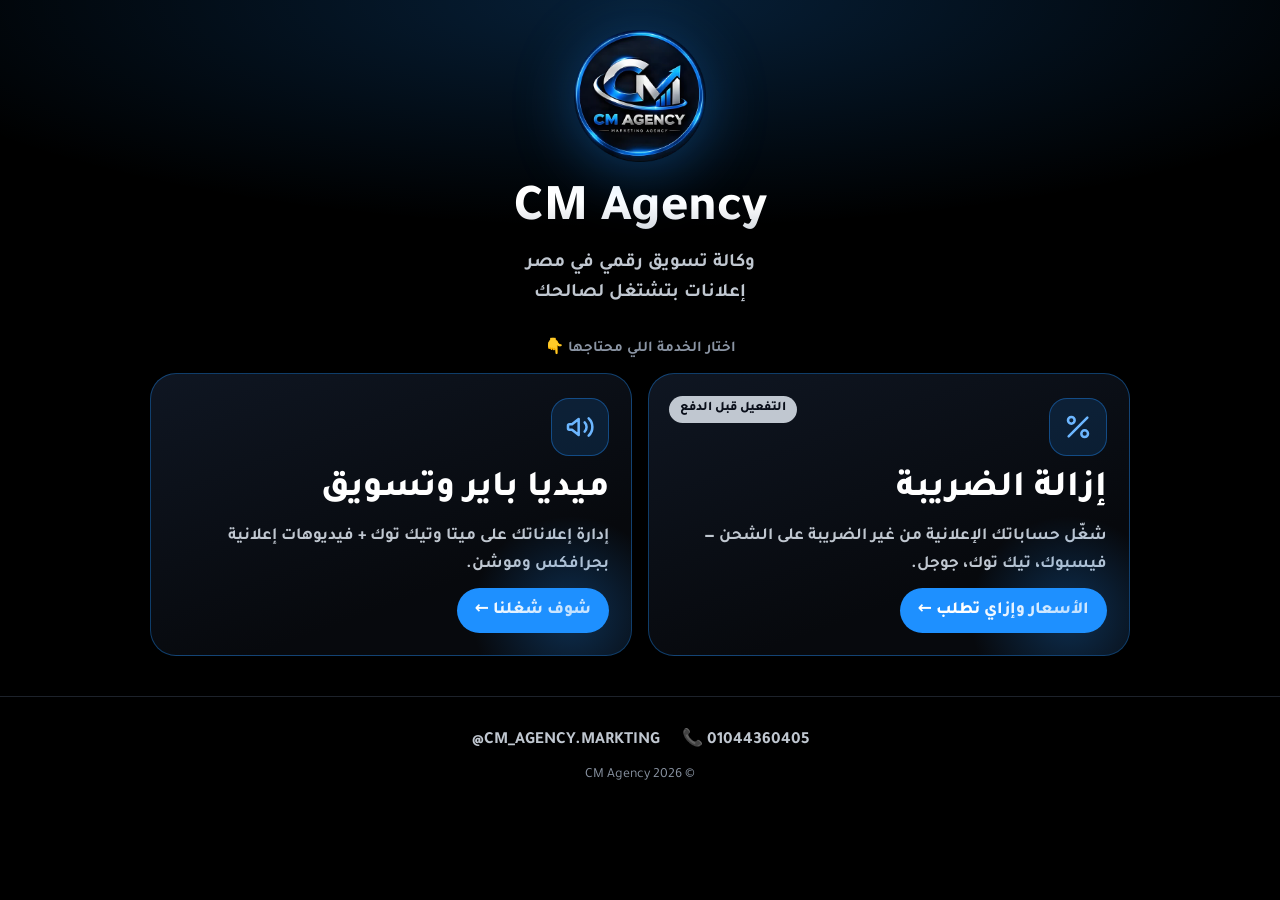
==== commit ba2592e1: "Split site into two services: إزالة الضريبة (/tax/) and ميديا باير وتسويق (/work/); remove restauran" ====
--- a/index.html
+++ b/index.html
@@ -1,247 +1,55 @@
 <!doctype html>
 <html lang="ar" dir="rtl">
 <head>
-<meta charset="utf-8">
-<meta name="viewport" content="width=device-width, initial-scale=1, viewport-fit=cover">
-<title>CM Agency | إزالة ضريبة الإعلانات 14% وإدارة إعلانات Meta وTikTok</title>
-<meta name="description" content="CM Agency وكالة تسويق رقمي في مصر: إزالة ضريبة الإعلانات 14% على فيسبوك وإنستجرام وجوجل وتيك توك (التفعيل أولًا ثم الدفع)، إدارة احترافية للإعلانات، وفيديوهات وكرييتيف بتبيع.">
-<meta name="theme-color" content="#05070d">
-<meta property="og:title" content="CM Agency | وفّر 14% من تكلفة إعلاناتك">
-<meta property="og:description" content="إزالة ضريبة الإعلانات 14% • إدارة إعلانات Meta وTikTok • فيديوهات وكرييتيف. التفعيل أولًا ثم الدفع.">
-<meta property="og:image" content="https://ahmedxmarketing.github.io/cm-agency/og.png">
-<meta property="og:url" content="https://ahmedxmarketing.github.io/cm-agency/">
-<meta property="og:type" content="website">
-<meta property="og:locale" content="ar_EG">
-<link rel="icon" type="image/png" href="favicon.png">
-<link rel="apple-touch-icon" href="apple-touch-icon.png">
-<link rel="preload" href="assets/fonts/cairo-arabic.woff2" as="font" type="font/woff2" crossorigin>
-<link rel="stylesheet" href="styles.css">
+  <meta charset="utf-8">
+  <meta name="viewport" content="width=device-width, initial-scale=1, viewport-fit=cover">
+  <title>CM Agency | إزالة الضريبة • ميديا باير وتسويق</title>
+  <meta name="description" content="CM Agency: إزالة الضريبة من على حساباتك الإعلانية (التفعيل قبل الدفع) • ميديا باير وتسويق وفيديوهات إعلانية.">
+  <meta name="theme-color" content="#000000">
+  <meta property="og:type" content="website">
+  <meta property="og:title" content="CM Agency | إزالة الضريبة • ميديا باير وتسويق">
+  <meta property="og:description" content="CM Agency: إزالة الضريبة من على حساباتك الإعلانية (التفعيل قبل الدفع) • ميديا باير وتسويق وفيديوهات إعلانية.">
+  <meta property="og:image" content="https://ahmedxmarketing.github.io/cm-agency/og.png">
+  <meta property="og:url" content="https://ahmedxmarketing.github.io/cm-agency/">
+  <meta property="og:locale" content="ar_EG">
+  <meta name="twitter:card" content="summary_large_image">
+  <meta name="twitter:title" content="CM Agency | إزالة الضريبة • ميديا باير وتسويق">
+  <meta name="twitter:image" content="https://ahmedxmarketing.github.io/cm-agency/og.png">
+  <link rel="icon" href="favicon.png">
+  <link rel="apple-touch-icon" href="apple-touch-icon.png">
+  <link rel="preload" href="assets/fonts/Tajawal-ExtraBold.ttf" as="font" type="font/ttf" crossorigin>
+  <link rel="stylesheet" href="assets/cm.css">
 </head>
 <body>
-<a class="skip" href="#main">تخطّي للمحتوى</a>
-
-<header class="topbar">
-  <div class="wrap topbar__in">
-    <a class="brand" href="#top" aria-label="CM Agency - الرئيسية">
-      <img src="assets/logo-192.webp" width="44" height="44" alt="شعار CM Agency">
-      <span class="brand__name" lang="en" dir="ltr">CM Agency</span>
-    </a>
-    <nav class="nav" aria-label="روابط الصفحة">
-      <a href="#tax">إزالة الضريبة</a>
-      <a href="#services">خدماتنا</a>
-      <a href="#how">إزاي بنشتغل</a>
-      <a href="work/">شوف شغلنا</a>
-      <a href="#faq">أسئلة</a>
+  <header class="home-head">
+    <img src="assets/logo-384.webp" width="384" height="384" alt="CM Agency">
+    <h1>CM Agency</h1>
+    <p>وكالة تسويق رقمي في مصر<br>إعلانات بتشتغل لصالحك</p>
+  </header>
+  <main class="wrap">
+    <p class="choose">اختار الخدمة اللي محتاجها 👇</p>
+    <nav class="services" aria-label="خدماتنا">
+      <a class="svc" href="tax/">
+        <span class="pill">التفعيل قبل الدفع</span>
+        <span class="ico"><svg viewBox="0 0 24 24" fill="none" stroke="currentColor" stroke-width="1.9" stroke-linecap="round" stroke-linejoin="round" aria-hidden="true"><path d="M19 5 5 19"/><circle cx="7" cy="7" r="2.5"/><circle cx="17" cy="17" r="2.5"/></svg></span>
+        <h2>إزالة الضريبة</h2>
+        <p>شغّل حساباتك الإعلانية من غير الضريبة على الشحن — فيسبوك، تيك توك، جوجل.</p>
+        <span class="go">الأسعار وإزاي تطلب ←</span>
+      </a>
+      <a class="svc" href="work/">
+        <span class="ico"><svg viewBox="0 0 24 24" fill="none" stroke="currentColor" stroke-width="1.9" stroke-linecap="round" stroke-linejoin="round" aria-hidden="true"><path d="M3 11v2a1 1 0 0 0 1 1h2l5 4V6L6 10H4a1 1 0 0 0-1 1z"/><path d="M15.5 8.5a5 5 0 0 1 0 7"/><path d="M18.5 5.5a9 9 0 0 1 0 13"/></svg></span>
+        <h2>ميديا باير وتسويق</h2>
+        <p>إدارة إعلاناتك على ميتا وتيك توك + فيديوهات إعلانية بجرافكس وموشن.</p>
+        <span class="go">شوف شغلنا ←</span>
+      </a>
     </nav>
-    <a class="btn btn--wa btn--sm" href="https://wa.me/201044360405?text=%D8%A3%D9%87%D9%84%D8%A7%D9%8B%20CM%20Agency%20%D8%B9%D8%A7%D9%8A%D8%B2%20%D8%A3%D8%B9%D8%B1%D9%81%20%D8%AA%D9%81%D8%A7%D8%B5%D9%8A%D9%84%20%D8%A3%D9%83%D8%AA%D8%B1%20%D8%B9%D9%86%20%D8%AE%D8%AF%D9%85%D8%A7%D8%AA%D9%83%D9%85" target="_blank" rel="noopener"><svg viewBox="0 0 24 24" aria-hidden="true"><path fill="currentColor" d="M12.04 2C6.58 2 2.13 6.45 2.13 11.91c0 1.75.46 3.45 1.32 4.95L2.05 22l5.25-1.38a9.9 9.9 0 0 0 4.74 1.21h.01c5.46 0 9.91-4.45 9.91-9.91 0-2.65-1.03-5.14-2.9-7.01A9.82 9.82 0 0 0 12.04 2Zm0 18.15h-.01a8.2 8.2 0 0 1-4.19-1.15l-.3-.18-3.12.82.83-3.04-.2-.31a8.23 8.23 0 0 1-1.26-4.38c0-4.54 3.7-8.24 8.25-8.24 2.2 0 4.27.86 5.83 2.42a8.18 8.18 0 0 1 2.41 5.83c0 4.54-3.7 8.23-8.24 8.23Zm4.52-6.16c-.25-.12-1.47-.72-1.69-.81-.23-.08-.39-.12-.56.13-.16.25-.64.81-.79.97-.14.17-.29.19-.54.06-.25-.12-1.05-.39-1.99-1.23-.74-.66-1.23-1.47-1.38-1.72-.14-.25-.02-.38.11-.51.11-.11.25-.29.37-.43.13-.15.17-.25.25-.42.08-.17.04-.31-.02-.43-.06-.13-.56-1.34-.76-1.84-.2-.48-.41-.42-.56-.43h-.48c-.17 0-.43.06-.66.31-.23.25-.87.85-.87 2.07 0 1.22.89 2.4 1.01 2.56.12.17 1.75 2.67 4.24 3.74.59.26 1.05.41 1.41.52.59.19 1.13.16 1.56.1.48-.07 1.47-.6 1.67-1.18.21-.58.21-1.07.14-1.18-.06-.1-.22-.16-.47-.29Z"/></svg><span>واتساب</span></a>
-  </div>
-</header>
-
-<main id="main">
-<section class="hero" id="top">
-  <div class="wrap hero__in">
-    <div class="hero__copy">
-      <p class="eyebrow">وكالة تسويق رقمي وميديا باينج في مصر</p>
-      <h1>خلّي كل جنيه في إعلاناتك <span class="hl">يشتغل لصالحك</span></h1>
-      <p class="lead">وفّر الـ<span class="num">14%</span> ضريبة على شحن حسابك الإعلاني، وسيب إدارة إعلاناتك والكرييتيف علينا. استهداف أدق.. نتايج أفضل.</p>
-      <div class="cta-row">
-        <a class="btn btn--wa btn--lg" href="https://wa.me/201044360405?text=%D8%A3%D9%87%D9%84%D8%A7%D9%8B%20CM%20Agency%20%D8%B9%D8%A7%D9%8A%D8%B2%20%D8%A3%D8%B9%D8%B1%D9%81%20%D8%AA%D9%81%D8%A7%D8%B5%D9%8A%D9%84%20%D8%A3%D9%83%D8%AA%D8%B1%20%D8%B9%D9%86%20%D8%AE%D8%AF%D9%85%D8%A7%D8%AA%D9%83%D9%85" target="_blank" rel="noopener"><svg viewBox="0 0 24 24" aria-hidden="true"><path fill="currentColor" d="M12.04 2C6.58 2 2.13 6.45 2.13 11.91c0 1.75.46 3.45 1.32 4.95L2.05 22l5.25-1.38a9.9 9.9 0 0 0 4.74 1.21h.01c5.46 0 9.91-4.45 9.91-9.91 0-2.65-1.03-5.14-2.9-7.01A9.82 9.82 0 0 0 12.04 2Zm0 18.15h-.01a8.2 8.2 0 0 1-4.19-1.15l-.3-.18-3.12.82.83-3.04-.2-.31a8.23 8.23 0 0 1-1.26-4.38c0-4.54 3.7-8.24 8.25-8.24 2.2 0 4.27.86 5.83 2.42a8.18 8.18 0 0 1 2.41 5.83c0 4.54-3.7 8.23-8.24 8.23Zm4.52-6.16c-.25-.12-1.47-.72-1.69-.81-.23-.08-.39-.12-.56.13-.16.25-.64.81-.79.97-.14.17-.29.19-.54.06-.25-.12-1.05-.39-1.99-1.23-.74-.66-1.23-1.47-1.38-1.72-.14-.25-.02-.38.11-.51.11-.11.25-.29.37-.43.13-.15.17-.25.25-.42.08-.17.04-.31-.02-.43-.06-.13-.56-1.34-.76-1.84-.2-.48-.41-.42-.56-.43h-.48c-.17 0-.43.06-.66.31-.23.25-.87.85-.87 2.07 0 1.22.89 2.4 1.01 2.56.12.17 1.75 2.67 4.24 3.74.59.26 1.05.41 1.41.52.59.19 1.13.16 1.56.1.48-.07 1.47-.6 1.67-1.18.21-.58.21-1.07.14-1.18-.06-.1-.22-.16-.47-.29Z"/></svg><span>كلّمنا على واتساب</span></a>
-        <a class="btn btn--ghost btn--lg" href="#tax">احسب توفيرك</a>
-        <a class="btn btn--work btn--lg" href="work/">شوف شغلنا 🎬</a>
-      </div>
-      <ul class="chips" aria-label="مميزات سريعة">
-        <li><svg viewBox="0 0 24 24" aria-hidden="true" fill="none" stroke="currentColor" stroke-width="2.4" stroke-linecap="round" stroke-linejoin="round"><path d="m5 12.5 4.5 4.5L19 7.5"/></svg>التفعيل أولًا ثم الدفع</li>
-        <li><svg viewBox="0 0 24 24" aria-hidden="true" fill="none" stroke="currentColor" stroke-width="2.4" stroke-linecap="round" stroke-linejoin="round"><path d="m5 12.5 4.5 4.5L19 7.5"/></svg><span lang="en" dir="ltr">Facebook • Instagram • Google • TikTok</span></li>
-      </ul>
+  </main>
+  <footer class="foot">
+    <div class="row">
+      <a href="tel:+201044360405" dir="ltr">📞 01044360405</a>
+      <a href="https://www.instagram.com/cm_agency.markting/" rel="noopener" dir="ltr">@CM_AGENCY.MARKTING</a>
     </div>
-    <div class="hero__art" aria-hidden="true">
-      <div class="orb"><img src="assets/logo-384.webp" width="384" height="384" alt="" fetchpriority="high"></div>
-    </div>
-  </div>
-</section>
-
-<section class="section tax" id="tax" aria-labelledby="tax-h">
-  <div class="wrap tax__in">
-    <div class="tax__copy">
-      <p class="eyebrow">العرض الأقوى</p>
-      <h2 id="tax-h">إزالة ضريبة الإعلانات <span class="hl num">14%</span></h2>
-      <p class="lead">كل مرة بتشحن حسابك الإعلاني بتدفع <span class="num">14%</span> زيادة.. فلوس مش بتروح لإعلاناتك. مع CM Agency الـ<span class="num">14%</span> دي تفضل في ميزانيتك.</p>
-      <ul class="ticks">
-        <li><svg viewBox="0 0 24 24" aria-hidden="true" fill="none" stroke="currentColor" stroke-width="2.4" stroke-linecap="round" stroke-linejoin="round"><path d="m5 12.5 4.5 4.5L19 7.5"/></svg><span>على إعلانات فيسبوك وإنستجرام وجوجل وتيك توك</span></li>
-        <li><svg viewBox="0 0 24 24" aria-hidden="true" fill="none" stroke="currentColor" stroke-width="2.4" stroke-linecap="round" stroke-linejoin="round"><path d="m5 12.5 4.5 4.5L19 7.5"/></svg><span><strong>التفعيل أولًا ثم الدفع</strong>.. مش هتدفع غير لما الخدمة تشتغل على حسابك</span></li>
-        <li><svg viewBox="0 0 24 24" aria-hidden="true" fill="none" stroke="currentColor" stroke-width="2.4" stroke-linecap="round" stroke-linejoin="round"><path d="m5 12.5 4.5 4.5L19 7.5"/></svg><span>بنراجع حسابك الأول ونقولك بوضوح ينفع ولا لأ</span></li>
-      </ul>
-      <a class="btn btn--wa btn--lg" href="https://wa.me/201044360405?text=%D8%A3%D9%87%D9%84%D8%A7%D9%8B%20CM%20Agency%20%D8%B9%D8%A7%D9%8A%D8%B2%20%D8%A3%D8%B9%D8%B1%D9%81%20%D8%AA%D9%81%D8%A7%D8%B5%D9%8A%D9%84%20%D8%AE%D8%AF%D9%85%D8%A9%20%D8%A5%D8%B2%D8%A7%D9%84%D8%A9%20%D8%B6%D8%B1%D9%8A%D8%A8%D8%A9%20%D8%A7%D9%84%D8%A5%D8%B9%D9%84%D8%A7%D9%86%D8%A7%D8%AA%2014%25%20%D9%88%D9%87%D9%84%20%D8%AD%D8%B3%D8%A7%D8%A8%D9%8A%20%D9%85%D8%A4%D9%87%D9%84" target="_blank" rel="noopener"><svg viewBox="0 0 24 24" aria-hidden="true"><path fill="currentColor" d="M12.04 2C6.58 2 2.13 6.45 2.13 11.91c0 1.75.46 3.45 1.32 4.95L2.05 22l5.25-1.38a9.9 9.9 0 0 0 4.74 1.21h.01c5.46 0 9.91-4.45 9.91-9.91 0-2.65-1.03-5.14-2.9-7.01A9.82 9.82 0 0 0 12.04 2Zm0 18.15h-.01a8.2 8.2 0 0 1-4.19-1.15l-.3-.18-3.12.82.83-3.04-.2-.31a8.23 8.23 0 0 1-1.26-4.38c0-4.54 3.7-8.24 8.25-8.24 2.2 0 4.27.86 5.83 2.42a8.18 8.18 0 0 1 2.41 5.83c0 4.54-3.7 8.23-8.24 8.23Zm4.52-6.16c-.25-.12-1.47-.72-1.69-.81-.23-.08-.39-.12-.56.13-.16.25-.64.81-.79.97-.14.17-.29.19-.54.06-.25-.12-1.05-.39-1.99-1.23-.74-.66-1.23-1.47-1.38-1.72-.14-.25-.02-.38.11-.51.11-.11.25-.29.37-.43.13-.15.17-.25.25-.42.08-.17.04-.31-.02-.43-.06-.13-.56-1.34-.76-1.84-.2-.48-.41-.42-.56-.43h-.48c-.17 0-.43.06-.66.31-.23.25-.87.85-.87 2.07 0 1.22.89 2.4 1.01 2.56.12.17 1.75 2.67 4.24 3.74.59.26 1.05.41 1.41.52.59.19 1.13.16 1.56.1.48-.07 1.47-.6 1.67-1.18.21-.58.21-1.07.14-1.18-.06-.1-.22-.16-.47-.29Z"/></svg><span>اسأل عن حسابك دلوقتي</span></a>
-      <p class="fine">* حسب أهلية الحساب وشروط المنصة.</p>
-    </div>
-    <figure class="calc" aria-labelledby="calc-cap">
-      <span class="tag">مثال توضيحي</span>
-      <figcaption id="calc-cap" class="calc__title">لو ميزانيتك الشهرية <span class="num">10,000</span> جنيه</figcaption>
-      <div class="calc__row">
-        <div class="calc__label">من غير الخدمة</div>
-        <div class="bar"><span class="bar__base" style="width:87.7%"></span><span class="bar__tax" style="width:12.3%"></span></div>
-        <div class="calc__nums"><span><span class="num">10,000</span> إعلانات</span><span class="red">+ <span class="num">1,400</span> ضريبة</span><b>= <span class="num">11,400</span> جنيه</b></div>
-      </div>
-      <div class="calc__row">
-        <div class="calc__label">مع <span lang="en" dir="ltr">CM Agency</span></div>
-        <div class="bar"><span class="bar__base" style="width:87.7%"></span></div>
-        <div class="calc__nums"><span><span class="num">10,000</span> إعلانات</span><span class="ok">+ <span class="num">0</span> ضريبة</span><b>= <span class="num">10,000</span> جنيه</b></div>
-      </div>
-      <div class="calc__save">وفّرت <strong><span class="num">1,400</span> جنيه</strong> في الشهر<br><small>يعني حوالي <span class="num">16,800</span> جنيه في السنة.. ممكن تروح لإعلانات أكتر</small></div>
-    </figure>
-  </div>
-</section>
-
-<section class="section" id="services" aria-labelledby="srv-h">
-  <div class="wrap">
-    <div class="head">
-      <p class="eyebrow">خدماتنا</p>
-      <h2 id="srv-h">كل اللي إعلاناتك محتاجاه.. <span class="hl">تحت سقف واحد</span></h2>
-    </div>
-    <div class="cards">
-      <article class="card">
-        <span class="ic"><svg viewBox="0 0 24 24" aria-hidden="true" fill="none" stroke="currentColor" stroke-width="1.8" stroke-linecap="round" stroke-linejoin="round"><path d="M19 5 5 19"/><circle cx="7" cy="7" r="2.5"/><circle cx="17" cy="17" r="2.5"/></svg></span>
-        <h3>إزالة ضريبة الإعلانات <span class="num">14%</span></h3>
-        <p>وفّر الضريبة على شحن حسابك الإعلاني على فيسبوك وإنستجرام وجوجل وتيك توك. التفعيل أولًا ثم الدفع.</p>
-        <p class="fine">حسب أهلية الحساب وشروط المنصة.</p>
-        <a class="link" href="https://wa.me/201044360405?text=%D8%A3%D9%87%D9%84%D8%A7%D9%8B%20CM%20Agency%20%D8%B9%D8%A7%D9%8A%D8%B2%20%D8%A3%D8%B9%D8%B1%D9%81%20%D8%AA%D9%81%D8%A7%D8%B5%D9%8A%D9%84%20%D8%AE%D8%AF%D9%85%D8%A9%20%D8%A5%D8%B2%D8%A7%D9%84%D8%A9%20%D8%B6%D8%B1%D9%8A%D8%A8%D8%A9%20%D8%A7%D9%84%D8%A5%D8%B9%D9%84%D8%A7%D9%86%D8%A7%D8%AA%2014%25%20%D9%88%D9%87%D9%84%20%D8%AD%D8%B3%D8%A7%D8%A8%D9%8A%20%D9%85%D8%A4%D9%87%D9%84" target="_blank" rel="noopener">اسأل عن حسابك ←</a>
-      </article>
-      <article class="card card--feat">
-        <span class="ic"><svg viewBox="0 0 24 24" aria-hidden="true" fill="none" stroke="currentColor" stroke-width="1.8" stroke-linecap="round"><circle cx="12" cy="12" r="9"/><circle cx="12" cy="12" r="5"/><circle cx="12" cy="12" r="1.3" fill="currentColor"/></svg></span>
-        <h3>إدارة إعلانات ميتا وتيك توك</h3>
-        <p>من الاستراتيجية للاستهداف للكرييتيف، لحد التحسين المستمر وتقليل تكلفة النتيجة. استهداف أدق.. نتايج أفضل.</p>
-        <ul class="mini"><li>استراتيجية وخطة حملات</li><li>استهداف وجماهير مخصصة</li><li>اختبار إعلانات وتحسين يومي</li><li>تقارير واضحة بالأرقام الحقيقية</li></ul>
-        <a class="link" href="https://wa.me/201044360405?text=%D8%A3%D9%87%D9%84%D8%A7%D9%8B%20CM%20Agency%20%D8%B9%D8%A7%D9%8A%D8%B2%20%D8%A3%D8%B9%D8%B1%D9%81%20%D8%AA%D9%81%D8%A7%D8%B5%D9%8A%D9%84%20%D8%A5%D8%AF%D8%A7%D8%B1%D8%A9%20%D8%A7%D9%84%D8%A5%D8%B9%D9%84%D8%A7%D9%86%D8%A7%D8%AA%20%D8%B9%D9%84%D9%89%20Meta%20%D9%88TikTok" target="_blank" rel="noopener">ابدأ حملتك ←</a>
-      </article>
-      <article class="card">
-        <span class="ic"><svg viewBox="0 0 24 24" aria-hidden="true" fill="none" stroke="currentColor" stroke-width="1.8" stroke-linejoin="round"><rect x="3" y="5" width="13" height="14" rx="3"/><path d="m16 10 5-3v10l-5-3z"/></svg></span>
-        <h3>كرييتيف وفيديوهات إعلانية</h3>
-        <p>محتوى بيوقّف الاسكرول ويبيع: ريلز، موشن جرافيك، فيديوهات بالفويس أوفر، وفيديوهات للمنتجات والمطاعم.</p>
-        <ul class="mini"><li>ريلز وفيديوهات قصيرة</li><li>موشن جرافيك</li><li>فويس أوفر ومونتاج</li></ul>
-        <a class="link" href="https://wa.me/201044360405?text=%D8%A3%D9%87%D9%84%D8%A7%D9%8B%20CM%20Agency%20%D8%B9%D8%A7%D9%8A%D8%B2%20%D9%81%D9%8A%D8%AF%D9%8A%D9%88%20%D8%A5%D8%B9%D9%84%D8%A7%D9%86%D9%8A%20/%20%D9%83%D8%B1%D9%8A%D9%8A%D8%AA%D9%8A%D9%81%20%D9%84%D9%85%D8%B4%D8%B1%D9%88%D8%B9%D9%8A" target="_blank" rel="noopener">اطلب فيديو ←</a>
-      </article>
-    </div>
-  </div>
-</section>
-
-<section class="section how" id="how" aria-labelledby="how-h">
-  <div class="wrap">
-    <div class="head">
-      <p class="eyebrow">إزاي بنشتغل</p>
-      <h2 id="how-h">4 خطوات بسيطة.. <span class="hl">وتبدأ</span></h2>
-    </div>
-    <ol class="steps">
-      <li><span class="step__n">1</span><h3>ابعتلنا على واتساب</h3><p>قولنا نوع نشاطك وميزانيتك والخدمة اللي محتاجها.</p></li>
-      <li><span class="step__n">2</span><h3>بنراجع حسابك وهدفك</h3><p>نشوف أهلية الحساب ونحدد مع بعض الخطة المناسبة.</p></li>
-      <li><span class="step__n">3</span><h3>التفعيل والتنفيذ</h3><p>نفعّل الخدمة ونبدأ الحملات والكرييتيف.</p></li>
-      <li><span class="step__n">4</span><h3>تدفع وتتابع النتايج</h3><p>الدفع بعد التفعيل، ومتابعة مستمرة وتحسين للأداء.</p></li>
-    </ol>
-  </div>
-</section>
-
-<section class="section" id="why" aria-labelledby="why-h">
-  <div class="wrap">
-    <div class="head">
-      <p class="eyebrow">ليه تختار <span lang="en" dir="ltr">CM Agency</span></p>
-      <h2 id="why-h">شغل بيتقاس بالنتيجة.. <span class="hl">مش بالكلام</span></h2>
-    </div>
-    <ul class="why">
-      <li><span class="ic"><svg viewBox="0 0 24 24" aria-hidden="true" fill="none" stroke="currentColor" stroke-width="2.4" stroke-linecap="round" stroke-linejoin="round"><path d="m5 12.5 4.5 4.5L19 7.5"/></svg></span><div><h3>التفعيل أولًا ثم الدفع</h3><p>مش هتدفع على وعود. الخدمة تشتغل الأول وبعدين تدفع.</p></div></li>
-      <li><span class="ic"><svg viewBox="0 0 24 24" aria-hidden="true" fill="none" stroke="currentColor" stroke-width="1.8" stroke-linecap="round"><circle cx="12" cy="12" r="9"/><circle cx="12" cy="12" r="5"/><circle cx="12" cy="12" r="1.3" fill="currentColor"/></svg></span><div><h3>متخصصين في إعلانات ميتا وتيك توك</h3><p>شغلنا اليومي هو الإعلانات الممولة وفاهمين السوق المصري.</p></div></li>
-      <li><span class="ic"><svg viewBox="0 0 24 24" aria-hidden="true" fill="none" stroke="currentColor" stroke-width="1.8" stroke-linejoin="round"><rect x="3" y="5" width="13" height="14" rx="3"/><path d="m16 10 5-3v10l-5-3z"/></svg></span><div><h3>إعلان وكرييتيف في مكان واحد</h3><p>الفيديو والحملة بيتعملوا مع بعض، فالرسالة بتوصل صح.</p></div></li>
-      <li><span class="ic"><svg viewBox="0 0 24 24" aria-hidden="true" fill="none" stroke="currentColor" stroke-width="1.8" stroke-linejoin="round"><path d="M5 3h4l2 5-2.5 1.5a11 11 0 0 0 6 6L16 13l5 2v4a2 2 0 0 1-2 2A16 16 0 0 1 3 5a2 2 0 0 1 2-2Z"/></svg></span><div><h3>تواصل مباشر وسريع</h3><p>واتساب على طول، ورد واضح من غير لف ودوران.</p></div></li>
-      <li><span class="ic"><svg viewBox="0 0 24 24" aria-hidden="true" fill="none" stroke="currentColor" stroke-width="1.8" stroke-linecap="round" stroke-linejoin="round"><path d="M19 5 5 19"/><circle cx="7" cy="7" r="2.5"/><circle cx="17" cy="17" r="2.5"/></svg></span><div><h3>ميزانيتك في مكانها الصح</h3><p>كل جنيه بيروح للإعلان نفسه، مع تحسين مستمر لتكلفة النتيجة.</p></div></li>
-      <li><span class="ic"><svg viewBox="0 0 24 24" aria-hidden="true" fill="none" stroke="currentColor" stroke-width="2.4" stroke-linecap="round" stroke-linejoin="round"><path d="m5 12.5 4.5 4.5L19 7.5"/></svg></span><div><h3>شفافية كاملة</h3><p>بنقولك الأرقام زي ما هي، ولو حاجة مش مناسبة لحسابك هنقولك من الأول.</p></div></li>
-    </ul>
-  </div>
-</section>
-
-<section class="section work" id="work" aria-labelledby="work-h">
-  <div class="wrap">
-    <div class="head">
-      <p class="eyebrow">من شغلنا</p>
-      <h2 id="work-h">فيديوهات <span class="hl">بتوقّف الاسكرول</span></h2>
-      <p class="lead">نماذج من الفيديوهات الإعلانية اللي بنعملها. دوس تشغيل واسمع بالصوت.</p>
-    </div>
-    <div class="reels">
-      <figure class="reel">
-        <div class="reel__frame"><video controls playsinline preload="none" poster="assets/video/cm-ads-reel-poster.jpg" width="720" height="1280" aria-label="فيديو موشن جرافيك عن إزالة ضريبة الإعلانات 14%"><source src="assets/video/cm-ads-reel.mp4" type="video/mp4"></video></div>
-        <figcaption><strong>موشن جرافيك + فويس أوفر</strong><span>إعلان خدمة إزالة ضريبة الإعلانات <span class="num">14%</span></span></figcaption>
-      </figure>
-      <figure class="reel">
-        <div class="reel__frame"><video controls playsinline preload="none" poster="assets/video/restaurant-promo-poster.jpg" width="720" height="1280" aria-label="فيديو إعلاني لمطعم"><source src="assets/video/restaurant-promo.mp4" type="video/mp4"></video></div>
-        <figcaption><strong>إعلان مطعم</strong><span>ريل أكل بالمونتاج والفويس أوفر والكابشن</span></figcaption>
-      </figure>
-    </div>
-    <div class="more-work"><a class="btn btn--work btn--lg" href="work/">شوف شغلنا 🎬</a></div>
-  </div>
-</section>
-
-<section class="section faq" id="faq" aria-labelledby="faq-h">
-  <div class="wrap faq__in">
-    <div class="head">
-      <p class="eyebrow">أسئلة بتتسأل كتير</p>
-      <h2 id="faq-h">عندك سؤال؟ <span class="hl">ده الرد</span></h2>
-    </div>
-    <div class="qa">
-      <details><summary>يعني إيه إزالة ضريبة الإعلانات؟</summary><p>لما بتشحن حسابك الإعلاني بالطريقة العادية بيتضاف على المبلغ ضريبة <span class="num">14%</span>. خدمتنا بتخلّي شحن حسابك على فيسبوك وإنستجرام وجوجل وتيك توك من غير الـ<span class="num">14%</span> دي، فالمبلغ كله يروح لإعلاناتك. ده بيتم حسب أهلية الحساب وشروط المنصة.</p></details>
-      <details><summary>هل الخدمة قانونية؟ وبتتم إزاي؟</summary><p>الطريقة بتختلف حسب نوع الحساب وطريقة الدفع وشروط كل منصة، عشان كده مش بنقول وعود عامة. بنراجع حسابك الأول، ونشرحلك قبل أي خطوة إزاي الخدمة هتتم على حسابك بالظبط. ولو حسابك مش مؤهل هنقولك من البداية بوضوح.</p></details>
-      <details><summary>هدفع إمتى؟</summary><p>التفعيل أولًا ثم الدفع. يعني مش هتدفع غير لما الخدمة تتفعّل على حسابك.</p></details>
-      <details><summary>الخدمة شغالة على أنهي منصات؟</summary><p>إزالة الضريبة على فيسبوك وإنستجرام وجوجل وتيك توك، وإدارة الإعلانات على ميتا (فيسبوك وإنستجرام) وتيك توك.</p></details>
-      <details><summary>إدارة الإعلانات بتشمل إيه؟</summary><p>الاستراتيجية، والاستهداف، والكرييتيف، وإطلاق الحملات، والتحسين المستمر لتقليل تكلفة النتيجة، مع متابعة وتقارير واضحة.</p></details>
-      <details><summary>ممكن أطلب فيديو إعلاني بس؟</summary><p>أكيد. ابعتلنا نوع نشاطك والفكرة اللي في دماغك، ونقولك نقدر نعمل إيه: ريلز، موشن جرافيك، فويس أوفر، أو فيديو منتج أو مطعم.</p></details>
-      <details><summary>أبدأ إزاي؟</summary><p>املا الفورم اللي تحت أو ابعتلنا على واتساب مباشرة على <a href="https://wa.me/201044360405?text=%D8%A3%D9%87%D9%84%D8%A7%D9%8B%20CM%20Agency%20%D8%B9%D8%A7%D9%8A%D8%B2%20%D8%A3%D8%B9%D8%B1%D9%81%20%D8%AA%D9%81%D8%A7%D8%B5%D9%8A%D9%84%20%D8%A3%D9%83%D8%AA%D8%B1%20%D8%B9%D9%86%20%D8%AE%D8%AF%D9%85%D8%A7%D8%AA%D9%83%D9%85" target="_blank" rel="noopener"><span class="num">01044360405</span></a>، ونرد عليك ونحدد الخطوة الجاية.</p></details>
-    </div>
-  </div>
-</section>
-
-<section class="section contact" id="contact" aria-labelledby="contact-h">
-  <div class="wrap contact__in">
-    <div class="contact__copy">
-      <p class="eyebrow">يلا نبدأ</p>
-      <h2 id="contact-h">ابعتلنا تفاصيلك.. <span class="hl">ونرد عليك على واتساب</span></h2>
-      <p class="lead">املا البيانات دي، ولما تدوس «ابعت» هيفتحلك واتساب برسالة جاهزة. ابعتها وخلاص.</p>
-      <a class="phone" href="tel:+201044360405"><svg viewBox="0 0 24 24" aria-hidden="true" fill="none" stroke="currentColor" stroke-width="1.8" stroke-linejoin="round"><path d="M5 3h4l2 5-2.5 1.5a11 11 0 0 0 6 6L16 13l5 2v4a2 2 0 0 1-2 2A16 16 0 0 1 3 5a2 2 0 0 1 2-2Z"/></svg><span class="num">01044360405</span></a>
-    </div>
-    <form class="form" id="lead-form" novalidate>
-      <label for="f-name">الاسم</label>
-      <input id="f-name" name="name" type="text" autocomplete="name" required placeholder="اسمك">
-      <label for="f-biz">نوع النشاط</label>
-      <select id="f-biz" name="business" required>
-        <option value="" selected disabled>اختار نوع نشاطك</option>
-        <option>مطعم / كافيه</option><option>متجر أونلاين</option><option>ملابس وموضة</option><option>عيادة / خدمات طبية</option><option>عقارات</option><option>تعليم / كورسات</option><option>خدمات</option><option>نشاط تاني</option>
-      </select>
-      <label for="f-budget">ميزانية الإعلانات الشهرية</label>
-      <select id="f-budget" name="budget" required>
-        <option value="" selected disabled>اختار الميزانية</option>
-        <option>أقل من 5,000 جنيه</option><option>من 5,000 لـ 15,000 جنيه</option><option>من 15,000 لـ 50,000 جنيه</option><option>أكتر من 50,000 جنيه</option><option>لسه مش محدد</option>
-      </select>
-      <label for="f-service">الخدمة المطلوبة</label>
-      <select id="f-service" name="service" required>
-        <option value="" selected disabled>اختار الخدمة</option>
-        <option>إزالة ضريبة الإعلانات 14%</option><option>إدارة إعلانات Meta / TikTok</option><option>فيديوهات وكرييتيف</option><option>باكدج كامل</option>
-      </select>
-      <p class="form__err" id="form-err" role="alert" hidden>من فضلك املا كل البيانات.</p>
-      <button class="btn btn--wa btn--lg btn--block" type="submit"><svg viewBox="0 0 24 24" aria-hidden="true"><path fill="currentColor" d="M12.04 2C6.58 2 2.13 6.45 2.13 11.91c0 1.75.46 3.45 1.32 4.95L2.05 22l5.25-1.38a9.9 9.9 0 0 0 4.74 1.21h.01c5.46 0 9.91-4.45 9.91-9.91 0-2.65-1.03-5.14-2.9-7.01A9.82 9.82 0 0 0 12.04 2Zm0 18.15h-.01a8.2 8.2 0 0 1-4.19-1.15l-.3-.18-3.12.82.83-3.04-.2-.31a8.23 8.23 0 0 1-1.26-4.38c0-4.54 3.7-8.24 8.25-8.24 2.2 0 4.27.86 5.83 2.42a8.18 8.18 0 0 1 2.41 5.83c0 4.54-3.7 8.23-8.24 8.23Zm4.52-6.16c-.25-.12-1.47-.72-1.69-.81-.23-.08-.39-.12-.56.13-.16.25-.64.81-.79.97-.14.17-.29.19-.54.06-.25-.12-1.05-.39-1.99-1.23-.74-.66-1.23-1.47-1.38-1.72-.14-.25-.02-.38.11-.51.11-.11.25-.29.37-.43.13-.15.17-.25.25-.42.08-.17.04-.31-.02-.43-.06-.13-.56-1.34-.76-1.84-.2-.48-.41-.42-.56-.43h-.48c-.17 0-.43.06-.66.31-.23.25-.87.85-.87 2.07 0 1.22.89 2.4 1.01 2.56.12.17 1.75 2.67 4.24 3.74.59.26 1.05.41 1.41.52.59.19 1.13.16 1.56.1.48-.07 1.47-.6 1.67-1.18.21-.58.21-1.07.14-1.18-.06-.1-.22-.16-.47-.29Z"/></svg><span>ابعت على واتساب</span></button>
-      <p class="fine">مش بنحفظ بياناتك هنا. الرسالة بتتبعت منك على واتساب مباشرة.</p>
-    </form>
-  </div>
-</section>
-</main>
-
-<footer class="footer">
-  <div class="wrap footer__in">
-    <div class="brand"><img src="assets/logo-192.webp" width="40" height="40" alt="" loading="lazy"><span class="brand__name" lang="en" dir="ltr">CM Agency</span></div>
-    <p>إزالة ضريبة الإعلانات • إدارة إعلانات ميتا وتيك توك • كرييتيف وفيديو</p>
-    <ul class="footer__links">
-      <li><span class="handle" lang="en" dir="ltr">@CM_AGENCY.MARKTING</span></li>
-      <li><a href="https://wa.me/201044360405?text=%D8%A3%D9%87%D9%84%D8%A7%D9%8B%20CM%20Agency%20%D8%B9%D8%A7%D9%8A%D8%B2%20%D8%A3%D8%B9%D8%B1%D9%81%20%D8%AA%D9%81%D8%A7%D8%B5%D9%8A%D9%84%20%D8%A3%D9%83%D8%AA%D8%B1%20%D8%B9%D9%86%20%D8%AE%D8%AF%D9%85%D8%A7%D8%AA%D9%83%D9%85" target="_blank" rel="noopener"><svg viewBox="0 0 24 24" aria-hidden="true"><path fill="currentColor" d="M12.04 2C6.58 2 2.13 6.45 2.13 11.91c0 1.75.46 3.45 1.32 4.95L2.05 22l5.25-1.38a9.9 9.9 0 0 0 4.74 1.21h.01c5.46 0 9.91-4.45 9.91-9.91 0-2.65-1.03-5.14-2.9-7.01A9.82 9.82 0 0 0 12.04 2Zm0 18.15h-.01a8.2 8.2 0 0 1-4.19-1.15l-.3-.18-3.12.82.83-3.04-.2-.31a8.23 8.23 0 0 1-1.26-4.38c0-4.54 3.7-8.24 8.25-8.24 2.2 0 4.27.86 5.83 2.42a8.18 8.18 0 0 1 2.41 5.83c0 4.54-3.7 8.23-8.24 8.23Zm4.52-6.16c-.25-.12-1.47-.72-1.69-.81-.23-.08-.39-.12-.56.13-.16.25-.64.81-.79.97-.14.17-.29.19-.54.06-.25-.12-1.05-.39-1.99-1.23-.74-.66-1.23-1.47-1.38-1.72-.14-.25-.02-.38.11-.51.11-.11.25-.29.37-.43.13-.15.17-.25.25-.42.08-.17.04-.31-.02-.43-.06-.13-.56-1.34-.76-1.84-.2-.48-.41-.42-.56-.43h-.48c-.17 0-.43.06-.66.31-.23.25-.87.85-.87 2.07 0 1.22.89 2.4 1.01 2.56.12.17 1.75 2.67 4.24 3.74.59.26 1.05.41 1.41.52.59.19 1.13.16 1.56.1.48-.07 1.47-.6 1.67-1.18.21-.58.21-1.07.14-1.18-.06-.1-.22-.16-.47-.29Z"/></svg><span class="num">01044360405</span></a></li>
-    </ul>
-    <p class="fine">© <span class="num">2026</span> <span lang="en" dir="ltr">CM Agency</span>. كل الحقوق محفوظة.</p>
-  </div>
-</footer>
-
-<a class="fab" href="https://wa.me/201044360405?text=%D8%A3%D9%87%D9%84%D8%A7%D9%8B%20CM%20Agency" target="_blank" rel="noopener" aria-label="كلّمنا على واتساب"><svg viewBox="0 0 24 24" aria-hidden="true"><path fill="currentColor" d="M12.04 2C6.58 2 2.13 6.45 2.13 11.91c0 1.75.46 3.45 1.32 4.95L2.05 22l5.25-1.38a9.9 9.9 0 0 0 4.74 1.21h.01c5.46 0 9.91-4.45 9.91-9.91 0-2.65-1.03-5.14-2.9-7.01A9.82 9.82 0 0 0 12.04 2Zm0 18.15h-.01a8.2 8.2 0 0 1-4.19-1.15l-.3-.18-3.12.82.83-3.04-.2-.31a8.23 8.23 0 0 1-1.26-4.38c0-4.54 3.7-8.24 8.25-8.24 2.2 0 4.27.86 5.83 2.42a8.18 8.18 0 0 1 2.41 5.83c0 4.54-3.7 8.23-8.24 8.23Zm4.52-6.16c-.25-.12-1.47-.72-1.69-.81-.23-.08-.39-.12-.56.13-.16.25-.64.81-.79.97-.14.17-.29.19-.54.06-.25-.12-1.05-.39-1.99-1.23-.74-.66-1.23-1.47-1.38-1.72-.14-.25-.02-.38.11-.51.11-.11.25-.29.37-.43.13-.15.17-.25.25-.42.08-.17.04-.31-.02-.43-.06-.13-.56-1.34-.76-1.84-.2-.48-.41-.42-.56-.43h-.48c-.17 0-.43.06-.66.31-.23.25-.87.85-.87 2.07 0 1.22.89 2.4 1.01 2.56.12.17 1.75 2.67 4.24 3.74.59.26 1.05.41 1.41.52.59.19 1.13.16 1.56.1.48-.07 1.47-.6 1.67-1.18.21-.58.21-1.07.14-1.18-.06-.1-.22-.16-.47-.29Z"/></svg></a>
-<script src="script.js" defer></script>
+    © 2026 CM Agency
+  </footer>
 </body>
 </html>
--- a/assets/cm.css
+++ b/assets/cm.css
@@ -0,0 +1,133 @@
+@font-face{font-family:"Tajawal";src:url(fonts/Tajawal-Regular.ttf) format("truetype");font-weight:400;font-display:swap}
+@font-face{font-family:"Tajawal";src:url(fonts/Tajawal-Bold.ttf) format("truetype");font-weight:700;font-display:swap}
+@font-face{font-family:"Tajawal";src:url(fonts/Tajawal-ExtraBold.ttf) format("truetype");font-weight:800;font-display:swap}
+:root{--blue:#1E90FF;--blue2:#0a5fc0;--sky:#6cb6ff;--silver:#C0C7D0;--silver2:#8a94a3;--bg:#000;--card:#0b0d11;--line:#1d222b}
+*{box-sizing:border-box}
+html{-webkit-text-size-adjust:100%}
+body{margin:0;background:var(--bg);color:#fff;font-family:"Tajawal",system-ui,-apple-system,"Segoe UI",Tahoma,sans-serif;line-height:1.6;overflow-x:hidden;
+  background-image:radial-gradient(ellipse 90% 40% at 50% 0,rgba(30,144,255,.22),transparent 70%);background-repeat:no-repeat}
+body.has-sticky{padding-bottom:96px}
+a{color:inherit}
+a:focus-visible,button:focus-visible,summary:focus-visible{outline:3px solid var(--blue);outline-offset:3px;border-radius:12px}
+img{max-width:100%}
+.wrap{max-width:1100px;margin:0 auto;padding:0 18px}
+/* top bar on inner pages */
+.top{display:flex;align-items:center;justify-content:space-between;gap:12px;padding:14px 18px 0;max-width:1100px;margin:0 auto}
+.brand{display:flex;align-items:center;gap:10px;text-decoration:none;font-weight:800;font-size:18px}
+.brand img{width:52px;height:52px;object-fit:contain}
+.back{font-weight:700;font-size:14px;color:var(--silver);text-decoration:none;border:1px solid var(--line);padding:7px 14px;border-radius:99px;background:rgba(255,255,255,.03);white-space:nowrap}
+.back:hover{color:#fff;border-color:var(--blue)}
+/* headings */
+h1,h2,h3{line-height:1.25}
+.title{font-weight:800;font-size:clamp(34px,9.5vw,60px);margin:0 0 10px;
+  background:linear-gradient(180deg,#fff 35%,var(--silver) 100%);-webkit-background-clip:text;background-clip:text;color:transparent}
+.lead{margin:0 auto;max-width:600px;text-wrap:balance;font-size:clamp(17px,4.6vw,21px);font-weight:700;color:var(--silver)}
+.hero{text-align:center;padding:22px 0 10px}
+.kicker{display:inline-block;font-weight:800;font-size:14px;color:var(--sky);border:1px solid rgba(30,144,255,.45);background:rgba(30,144,255,.08);padding:4px 14px;border-radius:99px;margin-bottom:12px}
+.sec{margin:38px auto 0;max-width:760px}
+.sec h2{font-size:clamp(24px,6.5vw,32px);font-weight:800;text-align:center;margin:0 0 16px}
+.sec .sub{text-align:center;color:var(--silver);font-weight:700;margin:-8px auto 18px;max-width:560px}
+.box{background:var(--card);border:1px solid var(--line);border-radius:22px;padding:20px 18px}
+.muted{color:var(--silver2)}
+.fine{font-size:13px;color:var(--silver2);text-align:center;margin:12px 0 0}
+/* badge */
+.badge{display:inline-flex;align-items:center;gap:8px;font-weight:800;font-size:clamp(18px,5vw,22px);color:#fff;
+  background:linear-gradient(135deg,var(--blue2),var(--blue));padding:10px 22px;border-radius:99px;box-shadow:0 0 0 6px rgba(30,144,255,.16),0 12px 30px rgba(30,144,255,.25);margin:16px 0 4px}
+.badge svg{width:24px;height:24px}
+/* buttons */
+.btn,.sticky{display:inline-flex;align-items:center;justify-content:center;gap:10px;background:var(--blue);color:#fff;text-decoration:none;font-weight:800;border-radius:99px}
+.btn svg,.sticky svg{width:26px;height:26px;flex:none}
+.btn{font-size:19px;padding:13px 26px}
+.btn:hover{background:#3aa0ff}
+.center{text-align:center}
+.sticky{position:fixed;z-index:10;left:50%;transform:translateX(-50%);bottom:calc(14px + env(safe-area-inset-bottom));
+  width:min(92vw,440px);font-size:19px;padding:15px 18px;box-shadow:0 10px 30px rgba(0,0,0,.6),0 0 0 6px rgba(30,144,255,.2);animation:pulse 2.4s ease-in-out infinite}
+@keyframes pulse{0%,100%{box-shadow:0 10px 30px rgba(0,0,0,.6),0 0 0 4px rgba(30,144,255,.18)}50%{box-shadow:0 10px 30px rgba(0,0,0,.6),0 0 0 12px rgba(30,144,255,.08)}}
+@media (prefers-reduced-motion:reduce){.sticky{animation:none}}
+/* home */
+.home-head{text-align:center;padding:30px 18px 6px}
+.home-head img{width:132px;height:132px;object-fit:contain;filter:drop-shadow(0 10px 30px rgba(30,144,255,.35))}
+.home-head h1{margin:6px 0 4px;font-size:clamp(32px,9vw,52px);font-weight:800;background:linear-gradient(180deg,#fff 35%,var(--silver));-webkit-background-clip:text;background-clip:text;color:transparent}
+.home-head p{margin:0 auto;max-width:460px;color:var(--silver);font-weight:700;font-size:clamp(16px,4.4vw,19px);text-wrap:balance}
+.choose{text-align:center;color:var(--silver2);font-weight:700;font-size:15px;margin:22px 0 12px}
+.services{display:grid;grid-template-columns:1fr;gap:16px;max-width:520px;margin:0 auto}
+@media (min-width:820px){.services{grid-template-columns:1fr 1fr;max-width:980px}}
+.svc{position:relative;display:flex;flex-direction:column;gap:10px;text-decoration:none;color:#fff;background:linear-gradient(160deg,#0f1622,#07090d 70%);
+  border:1.5px solid rgba(30,144,255,.38);border-radius:26px;padding:24px 22px 22px;min-height:210px;overflow:hidden;transition:transform .15s,border-color .15s,box-shadow .15s}
+.svc::after{content:"";position:absolute;inset:auto -40px -60px auto;width:200px;height:200px;border-radius:50%;background:radial-gradient(circle,rgba(30,144,255,.28),transparent 70%);pointer-events:none}
+.svc:hover,.svc:active{transform:translateY(-3px);border-color:var(--blue);box-shadow:0 18px 50px rgba(30,144,255,.22)}
+.svc .ico{width:58px;height:58px;border-radius:18px;display:grid;place-items:center;background:rgba(30,144,255,.14);border:1px solid rgba(30,144,255,.4);color:var(--sky)}
+.svc .ico svg{width:32px;height:32px}
+.svc h2{margin:2px 0 0;font-size:clamp(28px,7.6vw,36px);font-weight:800}
+.svc p{margin:0;color:var(--silver);font-weight:700;font-size:17px}
+.svc .go{margin-top:auto;display:inline-flex;align-items:center;gap:8px;align-self:flex-start;background:var(--blue);color:#fff;font-weight:800;font-size:17px;padding:9px 18px;border-radius:99px}
+.svc .pill{position:absolute;top:22px;left:20px;font-size:13px;font-weight:800;color:#0a0f1a;background:var(--silver);padding:3px 11px;border-radius:99px}
+.foot{text-align:center;color:var(--silver2);font-size:14px;padding:30px 18px 26px;margin-top:40px;border-top:1px solid var(--line)}
+.foot .row{display:flex;justify-content:center;flex-wrap:wrap;gap:10px 22px;font-weight:700;font-size:17px;margin-bottom:10px}
+.foot .row a{color:var(--silver);text-decoration:none}
+.foot .row a:hover{color:#fff}
+/* prices */
+.prices{display:grid;grid-template-columns:1fr;gap:12px}
+@media (min-width:640px){.prices{grid-template-columns:repeat(3,1fr)}}
+.price{display:flex;align-items:center;justify-content:space-between;gap:12px;background:var(--card);border:1px solid var(--line);border-radius:20px;padding:16px 18px}
+@media (min-width:640px){.price{flex-direction:column;justify-content:center;text-align:center;padding:22px 14px}}
+.price .pf{display:flex;align-items:center;gap:10px;font-weight:800;font-size:21px}
+.price .pf i{width:40px;height:40px;border-radius:12px;display:grid;place-items:center;font-style:normal;font-size:18px;font-weight:800;background:rgba(192,199,208,.1);border:1px solid var(--line);color:var(--silver)}
+.price .amt{font-weight:800;font-size:28px;color:#fff;white-space:nowrap}
+.price .amt small{font-size:16px;color:var(--sky);margin-inline-start:4px}
+.price--hi{border-color:rgba(30,144,255,.45)}
+/* steps */
+.steps{list-style:none;padding:0;margin:0;display:grid;gap:12px;counter-reset:s}
+@media (min-width:700px){.steps.three{grid-template-columns:repeat(3,1fr)}.steps.four{grid-template-columns:repeat(2,1fr)}}
+.steps li{counter-increment:s;display:flex;gap:14px;align-items:flex-start;background:var(--card);border:1px solid var(--line);border-radius:20px;padding:16px}
+.steps li::before{content:counter(s);flex:none;width:40px;height:40px;border-radius:50%;display:grid;place-items:center;font-weight:800;font-size:19px;background:var(--blue);color:#fff}
+.steps b{display:block;font-size:19px;font-weight:800}
+.steps span{color:var(--silver);font-weight:700;font-size:15px}
+/* lists */
+.ticks{list-style:none;padding:0;margin:0;display:grid;gap:10px}
+.ticks li{position:relative;padding-inline-start:30px;color:var(--silver);font-weight:700}
+.ticks li::before{content:"";position:absolute;inset-inline-start:0;top:6px;width:18px;height:18px;border-radius:50%;background:var(--blue);
+  -webkit-mask:url("data:image/svg+xml,%3Csvg xmlns='http://www.w3.org/2000/svg' viewBox='0 0 24 24'%3E%3Cpath d='M12 2a10 10 0 1 0 0 20 10 10 0 0 0 0-20zm-1.4 14.2-4-4 1.4-1.4 2.6 2.6 5.6-5.6 1.4 1.4z'/%3E%3C/svg%3E") center/contain no-repeat;
+  mask:url("data:image/svg+xml,%3Csvg xmlns='http://www.w3.org/2000/svg' viewBox='0 0 24 24'%3E%3Cpath d='M12 2a10 10 0 1 0 0 20 10 10 0 0 0 0-20zm-1.4 14.2-4-4 1.4-1.4 2.6 2.6 5.6-5.6 1.4 1.4z'/%3E%3C/svg%3E") center/contain no-repeat}
+.ticks strong{color:#fff}
+.cards2{display:grid;grid-template-columns:1fr;gap:14px}
+@media (min-width:760px){.cards2{grid-template-columns:1fr 1fr}}
+.cards2 h3{margin:0 0 8px;font-size:22px;font-weight:800}
+.cards2 p{margin:0 0 12px;color:var(--silver);font-weight:700}
+/* faq */
+.faq details{background:var(--card);border:1px solid var(--line);border-radius:18px;padding:0 18px;margin-bottom:10px}
+.faq summary{cursor:pointer;font-weight:800;font-size:18px;padding:15px 0;list-style:none;display:flex;justify-content:space-between;gap:10px}
+.faq summary::-webkit-details-marker{display:none}
+.faq summary::after{content:"+";color:var(--blue);font-size:24px;line-height:1}
+.faq details[open] summary::after{content:"–"}
+.faq details p{margin:0 0 16px;color:var(--silver);font-weight:700}
+/* video cards */
+.card{background:var(--card);border:1px solid var(--line);border-radius:22px;overflow:hidden}
+.frame{position:relative;aspect-ratio:9/16;background:#05070a}
+.frame video{position:absolute;inset:0;width:100%;height:100%;object-fit:cover;display:block;background:#000}
+.play{position:absolute;inset:0;margin:auto;width:76px;height:76px;border-radius:50%;border:0;cursor:pointer;
+  background:var(--blue);box-shadow:0 0 0 8px rgba(30,144,255,.25),0 10px 30px rgba(0,0,0,.6);display:grid;place-items:center;transition:transform .15s}
+.play:hover{transform:scale(1.06)}
+.play span{width:0;height:0;border-style:solid;border-width:15px 0 15px 25px;border-color:transparent transparent transparent #fff;margin-left:6px}
+.playing .play,.playing .dur{display:none}
+.dur{position:absolute;top:12px;left:12px;font-size:13px;font-weight:700;background:rgba(0,0,0,.65);padding:2px 9px;border-radius:99px;direction:ltr}
+.meta{padding:12px 16px 14px;display:flex;align-items:baseline;justify-content:space-between;gap:10px;flex-wrap:wrap}
+.meta h3{margin:0;font-size:19px;font-weight:800}
+.meta p{margin:0;font-size:14px;color:var(--silver2);font-weight:700}
+.featured{max-width:420px;margin:0 auto}
+.card--feat{border-color:rgba(30,144,255,.55);box-shadow:0 0 0 1px rgba(30,144,255,.25),0 20px 60px rgba(30,144,255,.18)}
+.card--feat .meta p{color:var(--sky)}
+.grid{display:grid;grid-template-columns:1fr;gap:18px;max-width:420px;margin:0 auto}
+@media (min-width:760px){.grid{grid-template-columns:repeat(2,1fr);max-width:820px}}
+@media (min-width:1100px){.grid{grid-template-columns:repeat(3,1fr);max-width:1100px}}
+.sec--wide{max-width:1100px}
+.offer{margin:30px auto 0;max-width:640px;text-align:center;padding:20px 16px;border-radius:22px;
+  background:linear-gradient(135deg,var(--blue2),var(--blue));box-shadow:0 12px 40px rgba(30,144,255,.25)}
+.offer-main{margin:0;font-size:clamp(22px,6.4vw,30px);font-weight:800;line-height:1.35}
+.offer-main .p{display:inline-block;background:#fff;color:#0a3d7a;padding:0 10px;border-radius:10px}
+.offer-sub{margin:6px 0 0;font-size:15px;font-weight:700;color:#e3eefc}
+.cta{text-align:center;margin:38px auto 0;max-width:560px;padding:24px 18px;border:1px solid rgba(30,144,255,.35);border-radius:22px;background:var(--card)}
+.cta h2{margin:0 0 8px;font-size:clamp(24px,6.5vw,30px);font-weight:800}
+.cta p{color:var(--silver);font-weight:700;margin:0 0 16px}
+.cross{display:block;text-align:center;margin:26px auto 0;color:var(--silver);font-weight:700;text-decoration:none}
+.cross b{color:var(--sky)}
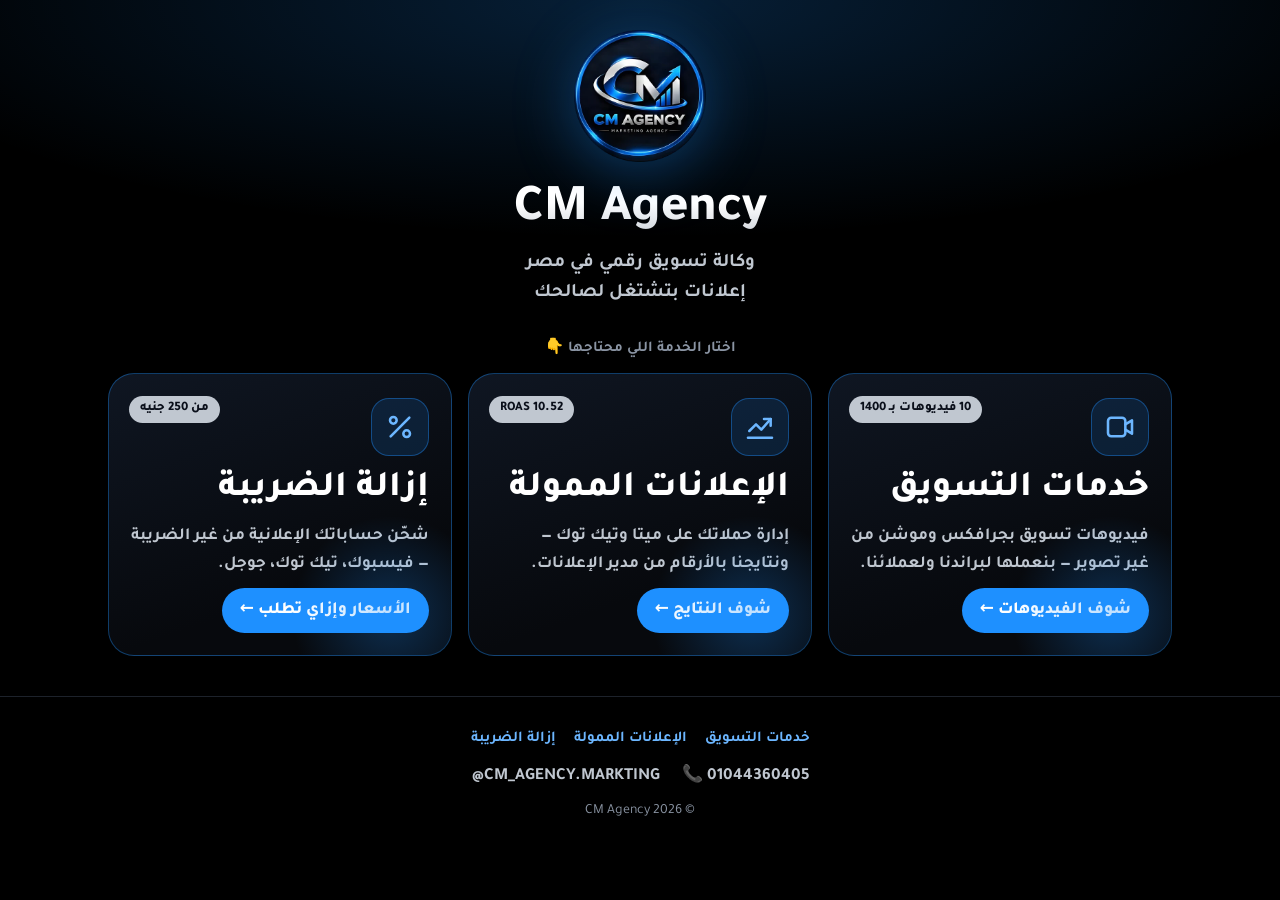
==== commit 8eb4a45c: "3 sections: خدمات التسويق (/work/), new الإعلانات الممولة (/ads/) results gallery, إزالة الضريبة las" ====
--- a/index.html
+++ b/index.html
@@ -3,22 +3,22 @@
 <head>
   <meta charset="utf-8">
   <meta name="viewport" content="width=device-width, initial-scale=1, viewport-fit=cover">
-  <title>CM Agency | إزالة الضريبة • ميديا باير وتسويق</title>
-  <meta name="description" content="CM Agency: إزالة الضريبة من على حساباتك الإعلانية (التفعيل قبل الدفع) • ميديا باير وتسويق وفيديوهات إعلانية.">
+  <title>CM Agency | خدمات التسويق • الإعلانات الممولة • إزالة الضريبة</title>
+  <meta name="description" content="CM Agency: فيديوهات تسويق بجرافكس وموشن • إعلانات ممولة بنتايج حقيقية • إزالة الضريبة من على حساباتك الإعلانية.">
   <meta name="theme-color" content="#000000">
   <meta property="og:type" content="website">
-  <meta property="og:title" content="CM Agency | إزالة الضريبة • ميديا باير وتسويق">
-  <meta property="og:description" content="CM Agency: إزالة الضريبة من على حساباتك الإعلانية (التفعيل قبل الدفع) • ميديا باير وتسويق وفيديوهات إعلانية.">
+  <meta property="og:title" content="CM Agency | خدمات التسويق • الإعلانات الممولة • إزالة الضريبة">
+  <meta property="og:description" content="CM Agency: فيديوهات تسويق بجرافكس وموشن • إعلانات ممولة بنتايج حقيقية • إزالة الضريبة من على حساباتك الإعلانية.">
   <meta property="og:image" content="https://ahmedxmarketing.github.io/cm-agency/og.png">
   <meta property="og:url" content="https://ahmedxmarketing.github.io/cm-agency/">
   <meta property="og:locale" content="ar_EG">
   <meta name="twitter:card" content="summary_large_image">
-  <meta name="twitter:title" content="CM Agency | إزالة الضريبة • ميديا باير وتسويق">
+  <meta name="twitter:title" content="CM Agency | خدمات التسويق • الإعلانات الممولة • إزالة الضريبة">
   <meta name="twitter:image" content="https://ahmedxmarketing.github.io/cm-agency/og.png">
   <link rel="icon" href="favicon.png">
   <link rel="apple-touch-icon" href="apple-touch-icon.png">
   <link rel="preload" href="assets/fonts/Tajawal-ExtraBold.ttf" as="font" type="font/ttf" crossorigin>
-  <link rel="stylesheet" href="assets/cm.css">
+  <link rel="stylesheet" href="assets/cm.css?v=3">
 </head>
 <body>
   <header class="home-head">
@@ -28,23 +28,36 @@
   </header>
   <main class="wrap">
     <p class="choose">اختار الخدمة اللي محتاجها 👇</p>
-    <nav class="services" aria-label="خدماتنا">
+    <nav class="services three" aria-label="خدماتنا">
+      <a class="svc" href="work/">
+        <span class="pill">10 فيديوهات بـ 1400</span>
+        <span class="ico"><svg viewBox="0 0 24 24" fill="none" stroke="currentColor" stroke-width="1.9" stroke-linecap="round" stroke-linejoin="round" aria-hidden="true"><rect x="3" y="5" width="13" height="14" rx="2.5"/><path d="m16 10 5-3v10l-5-3"/></svg></span>
+        <h2>خدمات التسويق</h2>
+        <p>فيديوهات تسويق بجرافكس وموشن من غير تصوير — بنعملها لبراندنا ولعملائنا.</p>
+        <span class="go">شوف الفيديوهات ←</span>
+      </a>
+      <a class="svc" href="ads/">
+        <span class="pill" dir="ltr">ROAS 10.52</span>
+        <span class="ico"><svg viewBox="0 0 24 24" fill="none" stroke="currentColor" stroke-width="1.9" stroke-linecap="round" stroke-linejoin="round" aria-hidden="true"><path d="M3 20h18"/><path d="m4 15 5-5 4 4 7-8"/><path d="M15 6h5v5"/></svg></span>
+        <h2>الإعلانات الممولة</h2>
+        <p>إدارة حملاتك على ميتا وتيك توك — ونتايجنا بالأرقام من مدير الإعلانات.</p>
+        <span class="go">شوف النتايج ←</span>
+      </a>
       <a class="svc" href="tax/">
-        <span class="pill">التفعيل قبل الدفع</span>
+        <span class="pill">من 250 جنيه</span>
         <span class="ico"><svg viewBox="0 0 24 24" fill="none" stroke="currentColor" stroke-width="1.9" stroke-linecap="round" stroke-linejoin="round" aria-hidden="true"><path d="M19 5 5 19"/><circle cx="7" cy="7" r="2.5"/><circle cx="17" cy="17" r="2.5"/></svg></span>
         <h2>إزالة الضريبة</h2>
-        <p>شغّل حساباتك الإعلانية من غير الضريبة على الشحن — فيسبوك، تيك توك، جوجل.</p>
+        <p>شحّن حساباتك الإعلانية من غير الضريبة — فيسبوك، تيك توك، جوجل.</p>
         <span class="go">الأسعار وإزاي تطلب ←</span>
-      </a>
-      <a class="svc" href="work/">
-        <span class="ico"><svg viewBox="0 0 24 24" fill="none" stroke="currentColor" stroke-width="1.9" stroke-linecap="round" stroke-linejoin="round" aria-hidden="true"><path d="M3 11v2a1 1 0 0 0 1 1h2l5 4V6L6 10H4a1 1 0 0 0-1 1z"/><path d="M15.5 8.5a5 5 0 0 1 0 7"/><path d="M18.5 5.5a9 9 0 0 1 0 13"/></svg></span>
-        <h2>ميديا باير وتسويق</h2>
-        <p>إدارة إعلاناتك على ميتا وتيك توك + فيديوهات إعلانية بجرافكس وموشن.</p>
-        <span class="go">شوف شغلنا ←</span>
       </a>
     </nav>
   </main>
   <footer class="foot">
+    <div class="links">
+      <a href="work/">خدمات التسويق</a>
+      <a href="ads/">الإعلانات الممولة</a>
+      <a href="tax/">إزالة الضريبة</a>
+    </div>
     <div class="row">
       <a href="tel:+201044360405" dir="ltr">📞 01044360405</a>
       <a href="https://www.instagram.com/cm_agency.markting/" rel="noopener" dir="ltr">@CM_AGENCY.MARKTING</a>
--- a/assets/cm.css
+++ b/assets/cm.css
@@ -131,3 +131,52 @@
 .cta p{color:var(--silver);font-weight:700;margin:0 0 16px}
 .cross{display:block;text-align:center;margin:26px auto 0;color:var(--silver);font-weight:700;text-decoration:none}
 .cross b{color:var(--sky)}
+
+/* section tabs (inner pages) */
+.tabs{display:flex;gap:8px;justify-content:center;flex-wrap:wrap;max-width:1100px;margin:14px auto 0;padding:0 14px}
+.tabs a{font-weight:800;font-size:15px;color:var(--silver);text-decoration:none;border:1px solid var(--line);background:rgba(255,255,255,.03);padding:7px 14px;border-radius:99px;white-space:nowrap}
+.tabs a:hover{color:#fff;border-color:var(--blue)}
+.tabs a[aria-current]{color:#fff;background:var(--blue);border-color:var(--blue)}
+@media (max-width:440px){.tabs{gap:6px;padding:0 8px}.tabs a{font-size:13.5px;padding:6px 9px}}
+.foot .links{display:flex;justify-content:center;flex-wrap:wrap;gap:6px 18px;font-weight:700;font-size:15px;margin-bottom:12px}
+.foot .links a{color:var(--sky);text-decoration:none}
+.foot .links a:hover{color:#fff}
+@media (min-width:820px){.services.three{grid-template-columns:repeat(3,1fr);max-width:1100px}}
+.svc .num{position:absolute;top:22px;left:20px;font-size:13px;font-weight:800;color:var(--sky)}
+/* price terms tags */
+.price{flex-wrap:wrap}
+.price .tag{flex-basis:100%;display:inline-flex;align-items:center;justify-content:center;gap:6px;font-size:14px;font-weight:800;padding:6px 12px;border-radius:99px;text-align:center;line-height:1.35;
+  color:#fff;background:linear-gradient(135deg,var(--blue2),var(--blue))}
+.price .tag--split{color:#0a0f1a;background:linear-gradient(135deg,#e9edf2,var(--silver))}
+.price .tag svg{width:16px;height:16px;flex:none}
+@media (min-width:640px){.price .tag{flex-basis:auto}}
+.terms{display:grid;gap:8px;max-width:520px;margin:14px auto 0}
+.terms p{margin:0;display:flex;gap:10px;align-items:baseline;justify-content:center;flex-wrap:wrap;font-weight:700;color:var(--silver);text-align:center}
+.terms b{color:#fff}
+/* ads stats */
+.stats{display:grid;grid-template-columns:1fr 1fr;gap:12px;max-width:760px;margin:24px auto 0}
+@media (min-width:820px){.stats{grid-template-columns:repeat(4,1fr);max-width:1000px}}
+.stat{background:linear-gradient(160deg,#0f1622,#07090d 75%);border:1.5px solid rgba(30,144,255,.38);border-radius:22px;padding:16px 12px;text-align:center}
+.stat b{display:block;direction:ltr;font-size:clamp(28px,8.4vw,38px);font-weight:800;line-height:1.15;color:#fff;
+  background:linear-gradient(180deg,#fff 40%,var(--silver));-webkit-background-clip:text;background-clip:text;color:transparent}
+.stat strong{display:block;font-size:17px;font-weight:800;color:var(--sky);margin-top:2px}
+.stat span{display:block;font-size:14px;font-weight:700;color:var(--silver2);margin-top:4px;line-height:1.4}
+.stat span bdi{color:var(--silver)}
+/* results masonry */
+.masonry{columns:2;column-gap:10px;max-width:1100px;margin:0 auto}
+@media (min-width:760px){.masonry{columns:3;column-gap:14px}}
+@media (min-width:1100px){.masonry{columns:4}}
+.shot{display:block;width:100%;break-inside:avoid;margin:0 0 10px;padding:0;border:1px solid var(--line);border-radius:14px;overflow:hidden;background:#0b0d11;cursor:zoom-in;transition:border-color .15s,transform .15s}
+@media (min-width:760px){.shot{margin-bottom:14px}}
+.shot:hover{border-color:var(--blue);transform:translateY(-2px)}
+.shot img{display:block;width:100%;height:auto}
+/* lightbox */
+.lb{position:fixed;inset:0;z-index:50;background:rgba(0,0,0,.94);display:none;align-items:center;justify-content:center;padding:56px 10px 70px}
+.lb.open{display:flex}
+.lb img{max-width:100%;max-height:100%;object-fit:contain;border-radius:10px;box-shadow:0 20px 60px rgba(0,0,0,.8)}
+.lb button{position:absolute;border:0;cursor:pointer;color:#fff;background:rgba(30,144,255,.9);width:46px;height:46px;border-radius:50%;font:800 22px/1 "Tajawal",sans-serif;display:grid;place-items:center}
+.lb .x{top:12px;left:12px;background:rgba(255,255,255,.14)}
+.lb .nx{bottom:14px;left:calc(50% - 56px)}
+.lb .pv{bottom:14px;left:calc(50% + 10px)}
+.lb .ct{position:absolute;top:22px;right:18px;color:var(--silver);font-weight:700;font-size:15px;direction:ltr}
+body.lb-on{overflow:hidden}
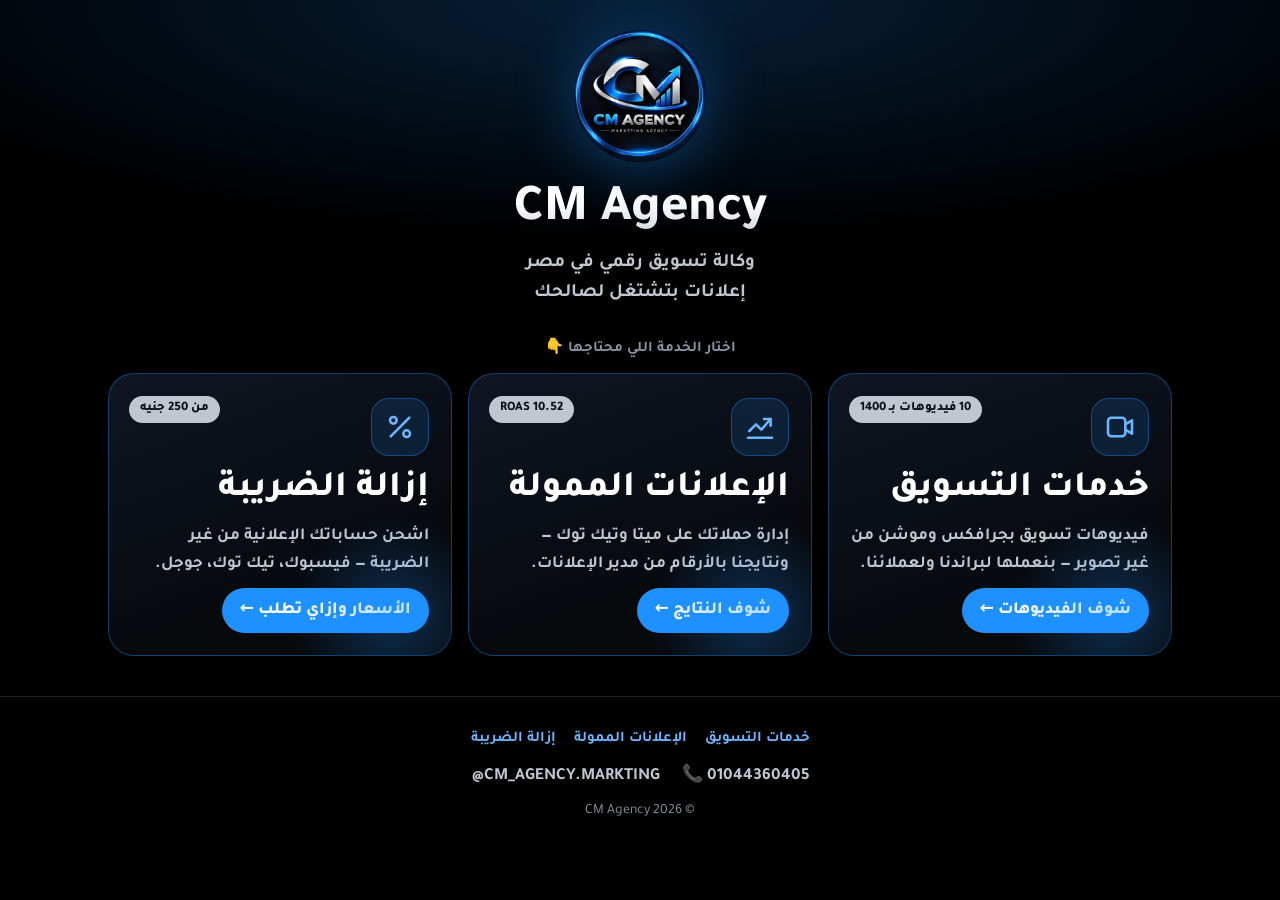
==== commit d339de89: "home: wording fix on tax card" ====
--- a/index.html
+++ b/index.html
@@ -47,7 +47,7 @@
         <span class="pill">من 250 جنيه</span>
         <span class="ico"><svg viewBox="0 0 24 24" fill="none" stroke="currentColor" stroke-width="1.9" stroke-linecap="round" stroke-linejoin="round" aria-hidden="true"><path d="M19 5 5 19"/><circle cx="7" cy="7" r="2.5"/><circle cx="17" cy="17" r="2.5"/></svg></span>
         <h2>إزالة الضريبة</h2>
-        <p>شحّن حساباتك الإعلانية من غير الضريبة — فيسبوك، تيك توك، جوجل.</p>
+        <p>اشحن حساباتك الإعلانية من غير الضريبة — فيسبوك، تيك توك، جوجل.</p>
         <span class="go">الأسعار وإزاي تطلب ←</span>
       </a>
     </nav>
